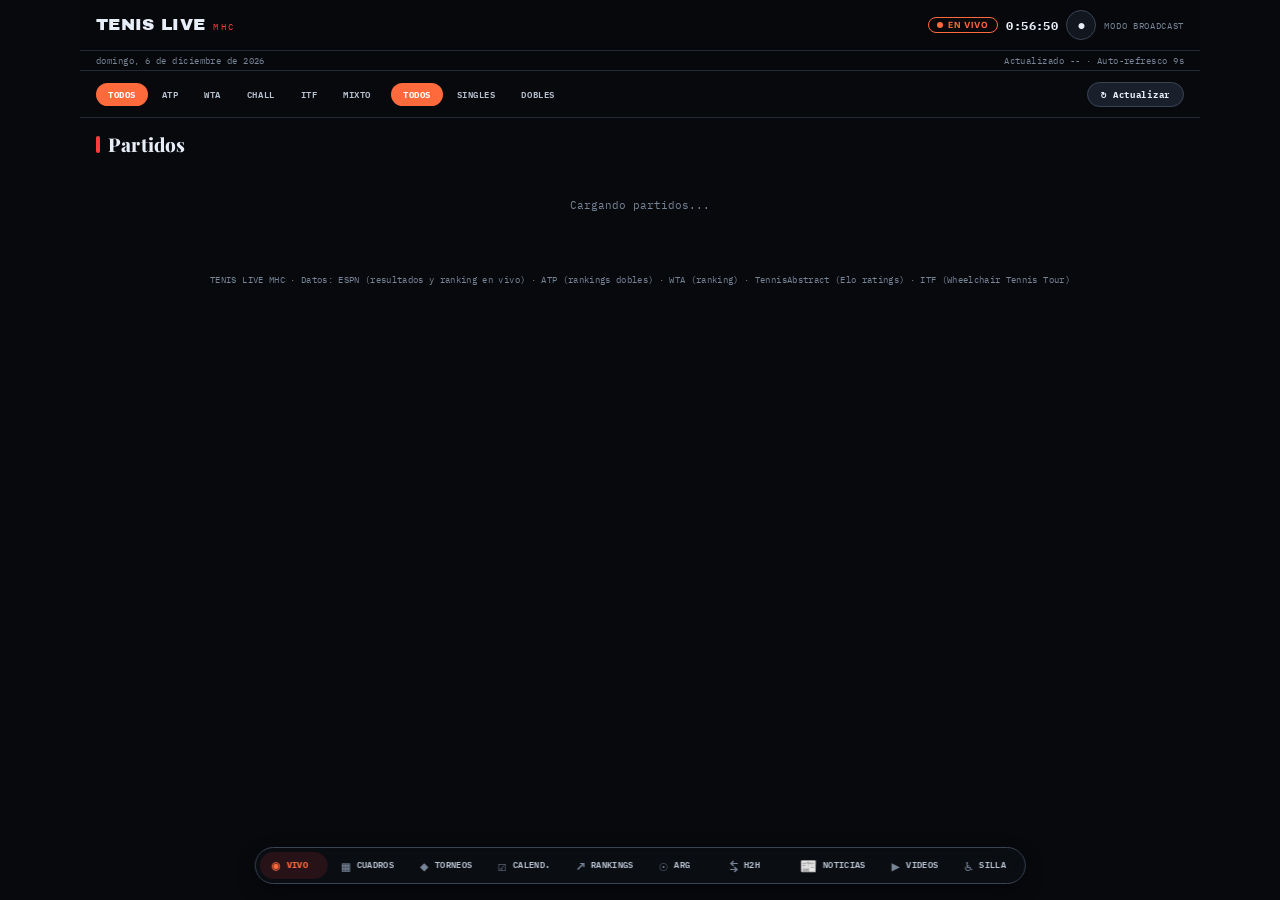
==== web-github/index.html @ 4b594877 "premier nav labels blancos v103" ====
<!DOCTYPE html>
<html lang="es">
<head>
<meta charset="UTF-8">
<meta name="viewport" content="width=device-width, initial-scale=1.0, viewport-fit=cover">
<meta name="theme-color" content="#0b0e14">
<title>TENIS LIVE MHC</title>
<link rel="icon" id="faviconLink" href="data:image/svg+xml,<svg xmlns='http://www.w3.org/2000/svg' viewBox='0 0 100 100'><defs><radialGradient id='g' cx='35%25' cy='28%25' r='85%25'><stop offset='0%25' stop-color='%23f7ff72'/><stop offset='45%25' stop-color='%23d8f63c'/><stop offset='100%25' stop-color='%239dbd20'/></radialGradient></defs><circle cx='50' cy='50' r='46' fill='url(%23g)'/><path d='M50 4 C 76 34, 76 66, 50 96' fill='none' stroke='%23ffffff' stroke-width='6' stroke-linecap='round'/><path d='M50 4 C 24 34, 24 66, 50 96' fill='none' stroke='%23ffffff' stroke-width='6' stroke-linecap='round'/><circle cx='50' cy='50' r='46' fill='none' stroke='rgba(0,0,0,0.25)' stroke-width='1.5'/></svg>">
  <link rel="stylesheet" href="style.css?v=103">
  <link rel="manifest" href="manifest.json">
  <meta name="apple-mobile-web-app-capable" content="yes">
  <meta name="apple-mobile-web-app-status-bar-style" content="default">
  <meta name="apple-mobile-web-app-title" content="Tennis Live">
  <link rel="apple-touch-icon" href="icons/apple-touch-icon.png">
  <link rel="preconnect" href="https://fonts.googleapis.com">
  <link rel="preconnect" href="https://fonts.gstatic.com" crossorigin>
  <link href="https://fonts.googleapis.com/css2?family=Archivo+Black&family=Bebas+Neue&family=Orbitron:wght@400;500;700;900&family=Playfair+Display:ital,wght@0,500;0,600;0,700;0,800;0,900;1,500;1,600&family=Inter:wght@400;500;600;700;800&family=IBM+Plex+Mono:wght@400;500;600;700&display=swap" rel="stylesheet">
</head>
<body data-mode="broadcast">

<div class="appwrap">

  <header class="appbar">
    <div class="appbar-left">
      <span class="sb-logo">TENIS LIVE</span>
      <span class="sb-logo-sub">MHC</span>
    </div>
    <div class="appbar-right">
      <span id="livePill" class="live-pill"><span class="dot"></span> EN VIVO</span>
      <span class="clock"><span id="clock">--:--:--</span></span>
      <button id="themeToggle" class="theme-toggle" title="Tema broadcast / claro">&#9679;</button>
      <span id="modeLabel" class="mode-label">Modo broadcast</span>
    </div>
  </header>

  <div class="subbar">
    <span class="dl-left" id="datelineTxt">&nbsp;</span>
    <span class="dl-right">
      <span class="sl-upd">Actualizado <span id="lastUpdate">--</span><span class="hide-sm">&nbsp;&middot; Auto-refresco <span id="countdown">30</span>s</span></span>
    </span>
  </div>

  <div class="controls">
    <div class="seg" id="segTour">
      <button class="seg-btn active" data-tour="todos">TODOS</button>
      <button class="seg-btn" data-tour="atp">ATP</button>
      <button class="seg-btn" data-tour="wta">WTA</button>
      <button class="seg-btn" data-tour="chall">CHALL</button>
      <button class="seg-btn" data-tour="itf">ITF</button>
      <button class="seg-btn" data-tour="mixto">MIXTO</button>
    </div>
    <div class="seg" id="segMode">
      <button class="seg-btn active" data-mode="todos">TODOS</button>
      <button class="seg-btn" data-mode="singles">SINGLES</button>
      <button class="seg-btn" data-mode="doubles">DOBLES</button>
    </div>
    <div class="controls-spacer"></div>
    <button id="btnRefresh" class="btn-refresh">&#x21bb;<span class="hide-sm">&nbsp;Actualizar</span></button>
  </div>

  <main>
    <div id="view-live" class="view active">
      <div class="section-head"><h2>Partidos</h2><span class="section-meta" id="liveMeta"></span></div>
      <div id="liveContent" class="content"><div class="loading">Cargando partidos...</div></div>
    </div>

    <div id="view-news" class="view">
      <div class="section-head"><h2>Noticias de tenis</h2><span class="section-meta" id="newsMeta"></span></div>
      <div id="newsContent" class="content"><div class="loading">Cargando noticias...</div></div>
    </div>

    <div id="view-videos" class="view">
      <div class="section-head"><h2>Videos y highlights</h2><span class="section-meta" id="videosMeta"></span></div>
      <div id="videosContent" class="content"><div class="loading">Cargando videos...</div></div>
    </div>

    <div id="view-tournaments" class="view">
      <div class="section-head"><h2>Torneos</h2><span class="section-meta" id="tourMeta"></span></div>
      <div id="tourContent" class="content grid-tournaments"><div class="loading">Cargando torneos...</div></div>
    </div>

    <div id="view-draws" class="view">
      <div class="section-head">
        <h2>Cuadros</h2>
        <select id="drawSelect" class="select-tour"></select>
      </div>
      <div id="drawMeta" class="section-meta"></div>
      <div id="drawContent" class="content"><div class="loading">Cargando cuadros...</div></div>
    </div>

    <div id="view-rankings" class="view">
      <div class="section-head"><h2>Ranking</h2><div class="seg" id="segRankView"><button class="seg-btn active" data-rv="oficial">OFICIAL</button><button class="seg-btn" data-rv="vivo">EN VIVO</button><button class="seg-btn" data-rv="race">RACE</button></div><span class="section-meta" id="rankMeta"></span></div>
      <div class="rank-search-wrap">
        <input type="text" id="rankSearch" class="rank-search" placeholder="Buscar jugador por nombre..." />
        <button id="rankSearchClear" class="rank-search-clear" title="Limpiar">&times;</button>
      </div>
      <div id="rankContent" class="content"><div class="loading">Cargando ranking...</div></div>
    </div>

    <div id="view-argentina" class="view">
      <div class="section-head"><h2>Ranking Argentina</h2><span class="section-meta" id="argMeta"></span></div>
      <div id="argContent" class="content"><div class="loading">Cargando jugadores de Argentina...</div></div>
    </div>

    <div id="view-h2hsearch" class="view">
      <div class="section-head"><h2>Head-to-head search</h2><span class="section-meta" id="h2hSearchMeta"></span></div>
      <div class="h2h-search-bar">
        <input type="text" id="h2hP1" class="rank-search h2h-input" placeholder="Jugador 1 (ej. Djokovic)" autocomplete="off" />
        <span class="h2h-vs-label">VS</span>
        <input type="text" id="h2hP2" class="rank-search h2h-input" placeholder="Jugador 2 (ej. Alcaraz)" autocomplete="off" />
        <button id="h2hSearchBtn" class="h2h-go">BUSCAR</button>
      </div>
      <div id="h2hSearchContent" class="content"><div class="loading">Escrib&iacute; dos jugadores y presion&aacute; BUSCAR.</div></div>
    </div>

    <div id="view-calendar" class="view">
      <div class="section-head"><h2>Calendario</h2><span class="section-meta" id="calMeta"></span></div>
      <div class="seg" id="segCal">
        <button class="seg-btn active" data-cal="todos">TODOS</button>
        <button class="seg-btn" data-cal="atp">ATP</button>
        <button class="seg-btn" data-cal="wta">WTA</button>
        <button class="seg-btn" data-cal="chall">CHALLENGER</button>
        <button class="seg-btn" data-cal="itf">ITF</button>
      </div>
      <select id="calMonth" class="cal-month-select" title="Filtrar por mes">
        <option value="todos">Todos los meses</option>
        <option value="01">Enero</option>
        <option value="02">Febrero</option>
        <option value="03">Marzo</option>
        <option value="04">Abril</option>
        <option value="05">Mayo</option>
        <option value="06">Junio</option>
        <option value="07">Julio</option>
        <option value="08">Agosto</option>
        <option value="09">Septiembre</option>
        <option value="10">Octubre</option>
        <option value="11">Noviembre</option>
        <option value="12">Diciembre</option>
      </select>
      <div id="calContent" class="content"><div class="loading">Cargando calendario...</div></div>
    </div>
    <div id="view-wheelchair" class="view">
      <div class="section-head"><h2>UNIQLO Wheelchair Tennis Tour</h2><span class="section-meta" id="wcMeta"></span></div>
      <div class="seg" id="segWC">
        <button class="seg-btn active" data-wc="menSingles">Singles Men</button>
        <button class="seg-btn" data-wc="womenSingles">Singles Women</button>
        <button class="seg-btn" data-wc="menDoubles">Doubles Men</button>
        <button class="seg-btn" data-wc="womenDoubles">Doubles Women</button>
        <button class="seg-btn" data-wc="quad">Quad</button>
        <button class="seg-btn" data-wc="quadDoubles">Quad Doubles</button>
        <button class="seg-btn" data-wc="calendar">Calendario</button>
        <button class="seg-btn" data-wc="results">Resultados</button>
        <button class="seg-btn" data-wc="live">En Vivo</button>
        <button class="seg-btn" data-wc="videos">Videos</button>
      </div>
      <div class="rank-search-wrap" id="wcSearchWrap" style="display:none">
        <input type="text" id="wcSearch" class="rank-search" placeholder="Buscar jugador en rankings...">
        <button id="wcSearchClear" class="rank-search-clear" title="Limpiar">&times;</button>
      </div>
      <div id="wcContent" class="content"><div class="loading">Cargando datos wheelchair...</div></div>
    </div>

  </main>

  <footer>
    <p>TENIS LIVE MHC &middot; Datos: ESPN (resultados y ranking en vivo) &middot; ATP (rankings dobles) &middot; WTA (ranking) &middot; TennisAbstract (Elo ratings) &middot; ITF (Wheelchair Tennis Tour)</p>
  </footer>
</div>

<nav id="tabs" class="tabbar" aria-label="Secciones">
  <ul class="nav-list">
    <li><button class="tab nav-item active" data-tab="live" title="EN VIVO"><span class="ic">&#9673;</span><span class="lb">VIVO</span></button></li>
    <li><button class="tab nav-item" data-tab="draws" title="CUADROS / RESULTADOS"><span class="ic">&#9638;</span><span class="lb">CUADROS</span></button></li>
    <li><button class="tab nav-item" data-tab="tournaments" title="TORNEOS"><span class="ic">&#9670;</span><span class="lb">TORNEOS</span></button></li>
    <li><button class="tab nav-item" data-tab="calendar" title="CALENDARIO"><span class="ic">&#9745;</span><span class="lb">CALEND.</span></button></li>
    <li><button class="tab nav-item" data-tab="rankings" title="RANKINGS"><span class="ic">&#8599;</span><span class="lb">RANKINGS</span></button></li>
    <li><button class="tab nav-item" data-tab="argentina" title="ARGENTINA"><span class="ic">&#9737;</span><span class="lb">ARG</span></button></li>
    <li><button class="tab nav-item" data-tab="h2hsearch" title="H2H SEARCH"><span class="ic">&#8646;</span><span class="lb">H2H</span></button></li>
    <li><button class="tab nav-item" data-tab="news" title="NOTICIAS"><span class="ic">&#128240;</span><span class="lb">NOTICIAS</span></button></li>
    <li><button class="tab nav-item" data-tab="videos" title="VIDEOS"><span class="ic">&#9654;</span><span class="lb">VIDEOS</span></button></li>
    <li><button class="tab nav-item" data-tab="wheelchair" title="WHEELCHAIR"><span class="ic">&#9855;</span><span class="lb">SILLA</span></button></li>
  </ul>
</nav>

<div id="h2hOverlay" class="h2h-overlay hidden">
  <div class="h2h-modal">
    <button class="h2h-close" aria-label="Cerrar">&times;</button>
    <div id="h2hBody"></div>
  </div>
</div>

<div id="statsOverlay" class="h2h-overlay hidden">
  <div class="h2h-modal">
    <button class="h2h-close" aria-label="Cerrar">&times;</button>
    <div id="statsBody"></div>
  </div>
</div>

<script src="app.js?v=126"></script>
<script>
if ('serviceWorker' in navigator) {
  navigator.serviceWorker.register('/service-worker.js').catch(function() {});
}
</script>
</body>
</html>
---- web-github/style.css ----
/* ============================================================
   TENIS LIVE MHC - edicion BROADCAST OSCURO
   Estilo televisivo: fondo oscuro fijo, sidebar de navegacion,
   datos en monospace, tarjetas grandes con logo del torneo.
   Dos modos: 'broadcast' (oscuro, default) y 'claro' (editorial).
   ============================================================ */

* { margin: 0; padding: 0; box-sizing: border-box; }

:root {
  /* broadcast oscuro (default) */
  --paper: #0b0e14;
  --paper-2: #12161f;
  --paper-3: #1a202b;
  --ink: #e8eef7;
  --ink-2: #b9c3d2;
  --muted: #788597;
  --hairline: #232a36;
  --hairline-dark: #3a4454;
  --red: #ff3b3b;
  --red-dark: #e02424;
  --red-vivo: #ff6a3d;
  --red-soft: rgba(255, 59, 59, 0.12);
  --green: #2dd4a7;
  --amber: #ffcf5c;
  --blue: #38b6ff;
  --serif: 'Playfair Display', Georgia, 'Times New Roman', serif;
  --display: 'Archivo Black', 'Arial Black', sans-serif;
  --sans: 'Inter', 'Segoe UI', Arial, sans-serif;
  --mono: 'IBM Plex Mono', 'Consolas', monospace;
  --shadow: 0 6px 18px rgba(0, 0, 0, 0.4);
  --bg: #07090d;
  --sidebar-w: 190px;
  --sidebar-w-collapsed: 60px;
}

body {
  background: var(--bg);
  color: var(--ink);
  font-family: var(--sans);
  -webkit-font-smoothing: antialiased;
}

/* ---------------- modo claro (editorial) ---------------- */

body[data-mode='claro'] {
  --paper: #faf7f2;
  --paper-2: #f4efe5;
  --paper-3: #ece5d6;
  --ink: #191512;
  --ink-2: #403a30;
  --muted: #6f665a;
  --hairline: #d9d2c2;
  --hairline-dark: #b9af99;
  --red: #c8102e;
  --red-dark: #9d0c23;
  --red-vivo: #ff4d1c;
  --red-soft: rgba(200, 16, 46, 0.08);
  --green: #1e7a34;
  --amber: #a8690b;
  --blue: #2456a6;
  --shadow: 0 1px 3px rgba(25, 21, 18, 0.07);
  --bg: #faf7f2;
}
body[data-mode='claro'] .gender-badge.gender-m { border-color: #2456a6; color: #2456a6; }

/* ============================================================
   MODO COLORS - fondo negro absoluto + 10 colores
   ============================================================ */

body[data-mode='colors'] {
  --paper: #000000;
  --paper-2: #000000;
  --paper-3: #000000;
  --ink: #ffffff;
  --ink-2: #dfe4ff;
  --muted: #8b93b3;
  --hairline: #1a1a2a;
  --hairline-dark: #2e2e44;
  --red: #FF3B4F;        /* rojo coral - potencia */
  --red-dark: #FF3B4F;
  --red-vivo: #FF6B00;   /* naranja - dinamismo */
  --red-soft: rgba(255, 59, 79, 0.12);
  --green: #00E5B0;      /* turquesa - frescura */
  --amber: #FFD600;      /* amarillo electrico - accion */
  --blue: #0066FF;       /* azul electrico - tecnologia */
  --shadow: none;
  --bg: #000000;
}
body[data-mode='colors'] ::selection { background: #FF2DA6; color: #fff; } /* fucsia */

/* acentos por componente (10 colores) */
body[data-mode='colors'] a { color: #00D9FF; }                 /* cian */
body[data-mode='colors'] .section-head h2 { color: #0066FF; }  /* azul */
body[data-mode='colors'] .section-head h2::before { background: #00D9FF; } /* cian */
body[data-mode='colors'] .nav-item.active { border-left-color: #00D9FF; border-top: 1px solid #1a1a2a; border-bottom: 1px solid #1a1a2a; background: rgba(0, 217, 255, 0.07); }
body[data-mode='colors'] .nav-item[data-tab='live'] .ic, body[data-mode='colors'] .nav-item[data-tab='live'] .lb { color: #FF3B4F; }        /* EN VIVO - rojo coral */
body[data-mode='colors'] .nav-item[data-tab='draws'] .ic, body[data-mode='colors'] .nav-item[data-tab='draws'] .lb { color: #00D9FF; }    /* CUADROS - cian */
body[data-mode='colors'] .nav-item[data-tab='tournaments'] .ic, body[data-mode='colors'] .nav-item[data-tab='tournaments'] .lb { color: #0066FF; } /* TORNEOS - azul */
body[data-mode='colors'] .nav-item[data-tab='calendar'] .ic, body[data-mode='colors'] .nav-item[data-tab='calendar'] .lb { color: #FFD600; } /* CALENDARIO - amarillo */
body[data-mode='colors'] .nav-item[data-tab='rankings'] .ic, body[data-mode='colors'] .nav-item[data-tab='rankings'] .lb { color: #39FF14; } /* RANKINGS - verde lima */
body[data-mode='colors'] .nav-item[data-tab='argentina'] .ic, body[data-mode='colors'] .nav-item[data-tab='argentina'] .lb { color: #00E5B0; } /* ARGENTINA - turquesa */
body[data-mode='colors'] .nav-item[data-tab='players'] .ic, body[data-mode='colors'] .nav-item[data-tab='players'] .lb { color: #7B2CFF; } /* PLAYERS - violeta */
body[data-mode='colors'] .nav-item[data-tab='h2hsearch'] .ic, body[data-mode='colors'] .nav-item[data-tab='h2hsearch'] .lb { color: #FF2DA6; } /* H2H - fucsia */
body[data-mode='colors'] .nav-item[data-tab='news'] .ic, body[data-mode='colors'] .nav-item[data-tab='news'] .lb { color: #D500F9; }       /* NOTICIAS - magenta */
body[data-mode='colors'] .nav-item[data-tab='videos'] .ic, body[data-mode='colors'] .nav-item[data-tab='videos'] .lb { color: #FF6B00; }  /* VIDEOS - naranja */
body[data-mode='colors'] .nav-item[data-tab='wheelchair'] .ic, body[data-mode='colors'] .nav-item[data-tab='wheelchair'] .lb { color: #0066FF; } /* WHEELCHAIR - azul */
body[data-mode='colors'] .nav-item:hover .ic, body[data-mode='colors'] .nav-item:hover .lb { color: #fff; }
body[data-mode='colors'] .rank-section-title { color: #7B2CFF; } /* violeta */
body[data-mode='colors'] .th-tier { border-color: #7B2CFF; color: #00D9FF; }
body[data-mode='colors'] .th-surf { color: #8B93B3; }
body[data-mode='colors'] .seed-badge { border-color: #FFD600; color: #FFD600; } /* amarillo */
body[data-mode='colors'] .set.win { color: #00E5B0; }           /* turquesa */
body[data-mode='colors'] .set.live-set { background: #FF3B4F; color: #fff; }
body[data-mode='colors'] .match.live { border-left-color: #FF3B4F; }
body[data-mode='colors'] .match:hover { border-color: #00D9FF; }
body[data-mode='colors'] .pname.winner::after { color: #39FF14; } /* verde lima */
body[data-mode='colors'] .badge.live { background: #FF3B4F; }
body[data-mode='colors'] .badge.final { background: #7B2CFF; color: #fff; }
body[data-mode='colors'] .seg-btn.active { background: #0066FF; color: #fff; }
body[data-mode='colors'] .btn-refresh:hover { background: #FF6B00; border-color: #FF6B00; } /* naranja */
body[data-mode='colors'] .h2h-go { background: #D500F9; border-color: #D500F9; } /* magenta */
body[data-mode='colors'] .h2h-go:hover { background: #7B2CFF; border-color: #7B2CFF; }
body[data-mode='colors'] .rank-search:focus { border-bottom-color: #00D9FF; }
body[data-mode='colors'] .round-chip.active { background: #0066FF; border-color: #0066FF; }
body[data-mode='colors'] .cal-month { color: #FFD600; }          /* amarillo */
body[data-mode='colors'] .cal-now .cal-name::after { color: #39FF14; }
body[data-mode='colors'] .mode-label { color: #D500F9; }         /* magenta */
body[data-mode='colors'] .news-title a:hover { color: #00D9FF; }
body[data-mode='colors'] .lv-btn.active { background: #FF3B4F; border-color: #FF3B4F; }
body[data-mode='colors'] .draw-match.live { border-color: #FF3B4F; }
body[data-mode='colors'] .stk-red { color: #FF3B4F; }
body[data-mode='colors'] .lp-score { background: rgba(0, 213, 255, 0.18); }
body[data-mode='colors'] .r-move.up { color: #39FF14; }
body[data-mode='colors'] .r-move.down { color: #FF3B4F; }

/* ---- módulos del contenido: cada tipo con su color ---- */
body[data-mode='colors'] .tour-block { border: 1px solid #2e2e44; }
body[data-mode='colors'] .tour-block .tour-head { border-bottom: 2px solid rgba(255,255,255,0.06); }
body[data-mode='colors'] .news-card { border-top: 3px solid #D500F9; }       /* noticias - magenta */
body[data-mode='colors'] .video-card { border-top: 3px solid #FF6B00; }      /* videos - naranja */
body[data-mode='colors'] .col-card { border-top: 3px solid #FF2DA6; }       /* mi columna - fucsia */
body[data-mode='colors'] .wc-res-card { border-top: 3px solid #00E5B0; }    /* wheelchair - turquesa */
body[data-mode='colors'] .calendar, body[data-mode='colors'] .cal-block { border-top: 3px solid #FFD600; } /* calendario - amarillo */
body[data-mode='colors'] .draw-board { border-top: 3px solid #00D9FF; }     /* cuadros - cian */
body[data-mode='colors'] .h2h-block { border-top: 3px solid #FF2DA6; }      /* h2h - fucsia */
body[data-mode='colors'] .rank-table-wrap { border-top: 3px solid #39FF14; } /* rankings - verde lima */
body[data-mode='colors'] .ct-card { border-top: 3px solid #7B2CFF; }        /* current tour - violeta */

/* tarjetas de partido: borde izquierdo rotativo (10 colores) */
body[data-mode='colors'] .tour-block .match:nth-of-type(10n+2) { border-left: 3px solid #FF3B4F; }
body[data-mode='colors'] .tour-block .match:nth-of-type(10n+3) { border-left: 3px solid #00D9FF; }
body[data-mode='colors'] .tour-block .match:nth-of-type(10n+4) { border-left: 3px solid #0066FF; }
body[data-mode='colors'] .tour-block .match:nth-of-type(10n+5) { border-left: 3px solid #FFD600; }
body[data-mode='colors'] .tour-block .match:nth-of-type(10n+6) { border-left: 3px solid #39FF14; }
body[data-mode='colors'] .tour-block .match:nth-of-type(10n+7) { border-left: 3px solid #00E5B0; }
body[data-mode='colors'] .tour-block .match:nth-of-type(10n+8) { border-left: 3px solid #7B2CFF; }
body[data-mode='colors'] .tour-block .match:nth-of-type(10n+9) { border-left: 3px solid #FF2DA6; }
body[data-mode='colors'] .tour-block .match:nth-of-type(10n+10) { border-left: 3px solid #D500F9; }
body[data-mode='colors'] .tour-block .match:nth-of-type(10n+11) { border-left: 3px solid #FF6B00; }
body[data-mode='colors'] .tour-block .match.live { border-left: 4px solid #FF3B4F !important; }

/* ---- nameplate / título con gradiente de los 10 colores ---- */
@keyframes colorsShift {
  0%   { background-position: 0% 50%; }
  100% { background-position: 200% 50%; }
}
body[data-mode='colors'] .sb-logo {
  color: transparent;
  background: linear-gradient(90deg,
    #0066FF, #7B2CFF, #00D9FF, #FF2DA6, #39FF14,
    #FF6B00, #FFD600, #FF3B4F, #D500F9, #00E5B0,
    #0066FF);
  background-size: 200% auto;
  -webkit-background-clip: text;
  background-clip: text;
  animation: colorsShift 8s linear infinite;
  font-weight: 800;
}
body[data-mode='colors'] .sb-logo-sub {
  color: transparent;
  background: linear-gradient(90deg, #00D9FF, #FF2DA6, #00E5B0, #00D9FF);
  background-size: 200% auto;
  -webkit-background-clip: text;
  background-clip: text;
  animation: colorsShift 10s linear infinite;
}

/* ============================================================
   MODO VERDE - fondo negro absoluto + verde fluo + amarillo fluo
   ============================================================ */

body[data-mode='verde'] {
  --paper: #000000;
  --paper-2: #000000;
  --paper-3: #000000;
  --ink: #eaff00;
  --ink-2: #dfffbf;
  --muted: #39ff14;
  --hairline: #0a0a0a;
  --hairline-dark: #141414;
  --red: #39ff14;        /* rojo slot = verde fluorescente */
  --red-dark: #39ff14;
  --red-vivo: #eaff00;   /* amarillo fluorescente */
  --red-soft: rgba(57, 255, 20, 0.14);
  --green: #eaff00;
  --amber: #39ff14;
  --blue: #eaff00;
  --shadow: none;
  --bg: #000000;
}
body[data-mode='verde'] ::selection { background: #39ff14; color: #000; }

/* acentos por componente (verde / amarillo) */
body[data-mode='verde'] a { color: #39ff14; }                    /* verde */
body[data-mode='verde'] .section-head h2 { color: #39ff14; }     /* verde */
body[data-mode='verde'] .section-head h2::before { background: #eaff00; } /* amarillo */
body[data-mode='verde'] .nav-item.active { border-left-color: #39ff14; border-top: 1px solid #0a0a0a; border-bottom: 1px solid #0a0a0a; background: rgba(57, 255, 20, 0.07); }
body[data-mode='verde'] .nav-item[data-tab='live'] .ic, body[data-mode='verde'] .nav-item[data-tab='live'] .lb { color: #39ff14; }   /* EN VIVO - verde */
body[data-mode='verde'] .nav-item[data-tab='draws'] .ic, body[data-mode='verde'] .nav-item[data-tab='draws'] .lb { color: #39ff14; } /* CUADROS - verde */
body[data-mode='verde'] .nav-item[data-tab='tournaments'] .ic, body[data-mode='verde'] .nav-item[data-tab='tournaments'] .lb { color: #eaff00; } /* TORNEOS - amarillo */
body[data-mode='verde'] .nav-item[data-tab='calendar'] .ic, body[data-mode='verde'] .nav-item[data-tab='calendar'] .lb { color: #39ff14; } /* CALENDARIO - verde */
body[data-mode='verde'] .nav-item[data-tab='rankings'] .ic, body[data-mode='verde'] .nav-item[data-tab='rankings'] .lb { color: #eaff00; } /* RANKINGS - amarillo */
body[data-mode='verde'] .nav-item[data-tab='argentina'] .ic, body[data-mode='verde'] .nav-item[data-tab='argentina'] .lb { color: #39ff14; } /* ARGENTINA - verde */
body[data-mode='verde'] .nav-item[data-tab='players'] .ic, body[data-mode='verde'] .nav-item[data-tab='players'] .lb { color: #eaff00; } /* PLAYERS - amarillo */
body[data-mode='verde'] .nav-item[data-tab='h2hsearch'] .ic, body[data-mode='verde'] .nav-item[data-tab='h2hsearch'] .lb { color: #39ff14; } /* H2H - verde */
body[data-mode='verde'] .nav-item[data-tab='news'] .ic, body[data-mode='verde'] .nav-item[data-tab='news'] .lb { color: #eaff00; }   /* NOTICIAS - amarillo */
body[data-mode='verde'] .nav-item[data-tab='videos'] .ic, body[data-mode='verde'] .nav-item[data-tab='videos'] .lb { color: #39ff14; } /* VIDEOS - verde */
body[data-mode='verde'] .nav-item[data-tab='wheelchair'] .ic, body[data-mode='verde'] .nav-item[data-tab='wheelchair'] .lb { color: #eaff00; } /* WHEELCHAIR - amarillo */
body[data-mode='verde'] .nav-item:hover .ic, body[data-mode='verde'] .nav-item:hover .lb { color: #eaff00; }
body[data-mode='verde'] .rank-section-title { color: #39ff14; }
body[data-mode='verde'] .th-tier { border-color: #39ff14; color: #eaff00; }
body[data-mode='verde'] .th-surf { color: #39ff14; }
body[data-mode='verde'] .seed-badge { border-color: #eaff00; color: #eaff00; }
body[data-mode='verde'] .set.win { color: #eaff00; }
body[data-mode='verde'] .set.live-set { background: #39ff14; color: #000; }
body[data-mode='verde'] .match.live { border-left-color: #39ff14; }
body[data-mode='verde'] .match:hover { border-color: #eaff00; }
body[data-mode='verde'] .pname.winner::after { color: #eaff00; }
body[data-mode='verde'] .badge.live { background: #39ff14; }
body[data-mode='verde'] .badge.final { background: #eaff00; color: #000; }
body[data-mode='verde'] .seg-btn.active { background: #39ff14; color: #000; }
body[data-mode='verde'] .btn-refresh:hover { background: #eaff00; border-color: #eaff00; }
body[data-mode='verde'] .h2h-go { background: #39ff14; border-color: #39ff14; }
body[data-mode='verde'] .h2h-go:hover { background: #eaff00; border-color: #eaff00; }
body[data-mode='verde'] .rank-search:focus { border-bottom-color: #39ff14; }
body[data-mode='verde'] .round-chip.active { background: #39ff14; border-color: #39ff14; }
body[data-mode='verde'] .cal-month { color: #eaff00; }
body[data-mode='verde'] .cal-now .cal-name::after { color: #39ff14; }
body[data-mode='verde'] .mode-label { color: #39ff14; }
body[data-mode='verde'] .news-title a:hover { color: #39ff14; }
body[data-mode='verde'] .lv-btn.active { background: #39ff14; border-color: #39ff14; }
body[data-mode='verde'] .draw-match.live { border-color: #39ff14; }
body[data-mode='verde'] .stk-red { color: #eaff00; }
body[data-mode='verde'] .lp-score { background: rgba(57, 255, 20, 0.18); }
body[data-mode='verde'] .r-move.up { color: #39ff14; }
body[data-mode='verde'] .r-move.down { color: #eaff00; }

/* ---- tarjetas de partido: borde izquierdo rotativo (verde/amarillo) ---- */
body[data-mode='verde'] .tour-block { border: 1px solid #141414; }
body[data-mode='verde'] .tour-block .tour-head { border-bottom: 2px solid rgba(234, 255, 0, 0.06); }
body[data-mode='verde'] .tour-block .match:nth-of-type(3n+1) { border-left: 3px solid #39ff14; }
body[data-mode='verde'] .tour-block .match:nth-of-type(3n+2) { border-left: 3px solid #eaff00; }
body[data-mode='verde'] .tour-block .match:nth-of-type(3n+3) { border-left: 3px solid #39ff14; }
body[data-mode='verde'] .tour-block .match.live { border-left: 4px solid #39ff14 !important; }

/* acentos de m�dulos (verde/amarillo) */
body[data-mode='verde'] .news-card { border-top: 3px solid #39ff14; }
body[data-mode='verde'] .video-card { border-top: 3px solid #eaff00; }
body[data-mode='verde'] .col-card { border-top: 3px solid #39ff14; }
body[data-mode='verde'] .wc-res-card { border-top: 3px solid #eaff00; }
body[data-mode='verde'] .calendar, body[data-mode='verde'] .cal-block { border-top: 3px solid #39ff14; }
body[data-mode='verde'] .draw-board { border-top: 3px solid #eaff00; }
body[data-mode='verde'] .h2h-block { border-top: 3px solid #39ff14; }
body[data-mode='verde'] .rank-table-wrap { border-top: 3px solid #eaff00; }
body[data-mode='verde'] .ct-card { border-top: 3px solid #39ff14; }

/* ---- nameplate / t�tulo con gradiente verde -> amarillo ---- */
@keyframes verdeShift {
  0%   { background-position: 0% 50%; }
  100% { background-position: 200% 50%; }
}
body[data-mode='verde'] .sb-logo {
  color: transparent;
  background: linear-gradient(90deg, #39ff14, #eaff00, #39ff14, #eaff00);
  background-size: 200% auto;
  -webkit-background-clip: text;
  background-clip: text;
  animation: verdeShift 8s linear infinite;
  font-weight: 800;
}
body[data-mode='verde'] .sb-logo-sub {
  color: transparent;
  background: linear-gradient(90deg, #eaff00, #39ff14, #eaff00);
  background-size: 200% auto;
  -webkit-background-clip: text;
  background-clip: text;
  animation: verdeShift 10s linear infinite;
}

/* ============================================================
   MODO AMARILLO - fondo negro abs + letras/nums amarillo fluo
   + bordes de recuadros en blanco brillante
   ============================================================ */

body[data-mode='amarillo'] {
  --paper: #000000;
  --paper-2: #000000;
  --paper-3: #000000;
  --ink: #eaff00;        /* letras/numeros = amarillo fluorescente */
  --ink-2: #fffbe6;
  --muted: #c8f200;
  --hairline: #ffffff;   /* bordes = blanco brillante */
  --hairline-dark: #ffffff;
  --red: #eaff00;        /* rojo slot funciona con amarillo */
  --red-dark: #eaff00;
  --red-vivo: #ffffff;   /* acentos vivos = blanco */
  --red-soft: rgba(234, 255, 0, 0.14);
  --green: #ffffff;
  --amber: #eaff00;
  --blue: #eaff00;
  --shadow: none;
  --bg: #000000;
}
body[data-mode='amarillo'] ::selection { background: #eaff00; color: #000; }

/* acentos por componente: letras/numeros amarillo, recuadros blanco */
body[data-mode='amarillo'] a { color: #eaff00; }
body[data-mode='amarillo'] .section-head h2 { color: #eaff00; }
body[data-mode='amarillo'] .section-head h2::before { background: #ffffff; }
body[data-mode='amarillo'] .nav-item.active { border-left-color: #ffffff; border-top: 1px solid #ffffff; border-bottom: 1px solid #ffffff; background: rgba(255, 255, 255, 0.05); }
body[data-mode='amarillo'] .nav-item[data-tab='live'] .ic, body[data-mode='amarillo'] .nav-item[data-tab='live'] .lb { color: #eaff00; }
body[data-mode='amarillo'] .nav-item[data-tab='draws'] .ic, body[data-mode='amarillo'] .nav-item[data-tab='draws'] .lb { color: #eaff00; }
body[data-mode='amarillo'] .nav-item[data-tab='tournaments'] .ic, body[data-mode='amarillo'] .nav-item[data-tab='tournaments'] .lb { color: #eaff00; }
body[data-mode='amarillo'] .nav-item[data-tab='calendar'] .ic, body[data-mode='amarillo'] .nav-item[data-tab='calendar'] .lb { color: #eaff00; }
body[data-mode='amarillo'] .nav-item[data-tab='rankings'] .ic, body[data-mode='amarillo'] .nav-item[data-tab='rankings'] .lb { color: #eaff00; }
body[data-mode='amarillo'] .nav-item[data-tab='argentina'] .ic, body[data-mode='amarillo'] .nav-item[data-tab='argentina'] .lb { color: #eaff00; }
body[data-mode='amarillo'] .nav-item[data-tab='players'] .ic, body[data-mode='amarillo'] .nav-item[data-tab='players'] .lb { color: #eaff00; }
body[data-mode='amarillo'] .nav-item[data-tab='h2hsearch'] .ic, body[data-mode='amarillo'] .nav-item[data-tab='h2hsearch'] .lb { color: #eaff00; }
body[data-mode='amarillo'] .nav-item[data-tab='news'] .ic, body[data-mode='amarillo'] .nav-item[data-tab='news'] .lb { color: #eaff00; }
body[data-mode='amarillo'] .nav-item[data-tab='videos'] .ic, body[data-mode='amarillo'] .nav-item[data-tab='videos'] .lb { color: #eaff00; }
body[data-mode='amarillo'] .nav-item[data-tab='wheelchair'] .ic, body[data-mode='amarillo'] .nav-item[data-tab='wheelchair'] .lb { color: #eaff00; }
body[data-mode='amarillo'] .nav-item:hover .ic, body[data-mode='amarillo'] .nav-item:hover .lb { color: #ffffff; }
body[data-mode='amarillo'] .rank-section-title { color: #eaff00; }
body[data-mode='amarillo'] .th-tier { border-color: #ffffff; color: #ffffff; }
body[data-mode='amarillo'] .th-surf { color: #eaff00; }
body[data-mode='amarillo'] .seed-badge { border-color: #ffffff; color: #ffffff; }
body[data-mode='amarillo'] .set.win { color: #eaff00; }
body[data-mode='amarillo'] .set.live-set { background: #eaff00; color: #000; }
body[data-mode='amarillo'] .match.live { border-left-color: #ffffff; }
body[data-mode='amarillo'] .match:hover { border-color: #ffffff; }
body[data-mode='amarillo'] .pname.winner::after { color: #ffffff; }
body[data-mode='amarillo'] .badge.live { background: #eaff00; }
body[data-mode='amarillo'] .badge.final { background: #ffffff; color: #000; }
body[data-mode='amarillo'] .seg-btn.active { background: #eaff00; color: #000; }
body[data-mode='amarillo'] .btn-refresh:hover { background: #ffffff; border-color: #ffffff; }
body[data-mode='amarillo'] .h2h-go { background: #eaff00; border-color: #eaff00; }
body[data-mode='amarillo'] .h2h-go:hover { background: #ffffff; border-color: #ffffff; }
body[data-mode='amarillo'] .rank-search:focus { border-bottom-color: #ffffff; }
body[data-mode='amarillo'] .round-chip.active { background: #eaff00; border-color: #eaff00; }
body[data-mode='amarillo'] .cal-month { color: #eaff00; }
body[data-mode='amarillo'] .cal-now .cal-name::after { color: #eaff00; }
body[data-mode='amarillo'] .mode-label { color: #eaff00; }
body[data-mode='amarillo'] .news-title a:hover { color: #eaff00; }
body[data-mode='amarillo'] .lv-btn.active { background: #eaff00; border-color: #eaff00; }
body[data-mode='amarillo'] .draw-match.live { border-color: #ffffff; }
body[data-mode='amarillo'] .stk-red { color: #eaff00; }
body[data-mode='amarillo'] .lp-score { background: rgba(234, 255, 0, 0.18); }
body[data-mode='amarillo'] .r-move.up { color: #eaff00; }
body[data-mode='amarillo'] .r-move.down { color: #ffffff; }

/* ---- recuadros con borde blanco brillante ---- */
body[data-mode='amarillo'] .tour-block { border: 1px solid #ffffff; }
body[data-mode='amarillo'] .tour-block .tour-head { border-bottom: 2px solid #ffffff; }
body[data-mode='amarillo'] .tour-block .match { border: 1px solid #ffffff; }
body[data-mode='amarillo'] .news-card { border: 1px solid #ffffff; border-top: 3px solid #ffffff; }
body[data-mode='amarillo'] .video-card { border: 1px solid #ffffff; border-top: 3px solid #ffffff; }
body[data-mode='amarillo'] .col-card { border: 1px solid #ffffff; border-top: 3px solid #ffffff; }
body[data-mode='amarillo'] .wc-res-card { border: 1px solid #ffffff; border-top: 3px solid #ffffff; }
body[data-mode='amarillo'] .calendar, body[data-mode='amarillo'] .cal-block { border-top: 3px solid #ffffff; }
body[data-mode='amarillo'] .draw-board { border-top: 3px solid #ffffff; }
body[data-mode='amarillo'] .h2h-block { border-top: 3px solid #ffffff; }
body[data-mode='amarillo'] .rank-table-wrap { border-top: 3px solid #ffffff; }
body[data-mode='amarillo'] .ct-card { border-top: 3px solid #ffffff; }

/* tarjetas de partido: borde izq rotativo blanco/amarillo */
body[data-mode='amarillo'] .tour-block .match:nth-of-type(3n+1) { border-left: 3px solid #ffffff; }
body[data-mode='amarillo'] .tour-block .match:nth-of-type(3n+2) { border-left: 3px solid #eaff00; }
body[data-mode='amarillo'] .tour-block .match:nth-of-type(3n+3) { border-left: 3px solid #ffffff; }
body[data-mode='amarillo'] .tour-block .match.live { border-left: 4px solid #ffffff !important; }

/* ---- nameplate / titulo: amarillo fluo con glow ---- */
body[data-mode='amarillo'] .sb-logo {
  color: #eaff00;
  text-shadow: 0 0 12px rgba(234, 255, 0, 0.8), 0 0 30px rgba(234, 255, 0, 0.4);
  font-weight: 800;
}
body[data-mode='amarillo'] .sb-logo-sub {
  color: #eaff00;
  text-shadow: 0 0 8px rgba(234, 255, 0, 0.6);
}

/* ============================================================
   MODO TITANIO - fondo blanco titanio + letras/numeros/recuadros
   en negro absoluto
   ============================================================ */

body[data-mode='titanio'] {
  --paper: #f2efe9;      /* fondo blanco titanio */
  --paper-2: #ece7de;
  --paper-3: #e5e0d5;
  --ink: #000000;        /* letras/numeros = negro absoluto */
  --ink-2: #1a1a1a;
  --muted: #4a4a4a;
  --hairline: #000000;   /* recuadros/bordes = negro absoluto */
  --hairline-dark: #000000;
  --red: #000000;        /* acentos rojo slot = negro */
  --red-dark: #000000;
  --red-vivo: #000000;
  --red-soft: rgba(0, 0, 0, 0.10);
  --green: #000000;
  --amber: #000000;
  --blue: #000000;
  --shadow: none;
  --bg: #f2efe9;
}
body[data-mode='titanio'] ::selection { background: #000000; color: #f2efe9; }

/* acentos por componente: negro absoluto sobre blanco titanio */
body[data-mode='titanio'] a { color: #000000; }
body[data-mode='titanio'] .section-head h2 { color: #000000; }
body[data-mode='titanio'] .section-head h2::before { background: #000000; }
body[data-mode='titanio'] .nav-item.active { border-left-color: #000000; border-top: 1px solid #000000; border-bottom: 1px solid #000000; background: rgba(0, 0, 0, 0.06); color: #000; }
body[data-mode='titanio'] .nav-item[data-tab='live'] .ic, body[data-mode='titanio'] .nav-item[data-tab='live'] .lb { color: #000000; }
body[data-mode='titanio'] .nav-item[data-tab='draws'] .ic, body[data-mode='titanio'] .nav-item[data-tab='draws'] .lb { color: #000000; }
body[data-mode='titanio'] .nav-item[data-tab='tournaments'] .ic, body[data-mode='titanio'] .nav-item[data-tab='tournaments'] .lb { color: #000000; }
body[data-mode='titanio'] .nav-item[data-tab='calendar'] .ic, body[data-mode='titanio'] .nav-item[data-tab='calendar'] .lb { color: #000000; }
body[data-mode='titanio'] .nav-item[data-tab='rankings'] .ic, body[data-mode='titanio'] .nav-item[data-tab='rankings'] .lb { color: #000000; }
body[data-mode='titanio'] .nav-item[data-tab='argentina'] .ic, body[data-mode='titanio'] .nav-item[data-tab='argentina'] .lb { color: #000000; }
body[data-mode='titanio'] .nav-item[data-tab='players'] .ic, body[data-mode='titanio'] .nav-item[data-tab='players'] .lb { color: #000000; }
body[data-mode='titanio'] .nav-item[data-tab='h2hsearch'] .ic, body[data-mode='titanio'] .nav-item[data-tab='h2hsearch'] .lb { color: #000000; }
body[data-mode='titanio'] .nav-item[data-tab='news'] .ic, body[data-mode='titanio'] .nav-item[data-tab='news'] .lb { color: #000000; }
body[data-mode='titanio'] .nav-item[data-tab='videos'] .ic, body[data-mode='titanio'] .nav-item[data-tab='videos'] .lb { color: #000000; }
body[data-mode='titanio'] .nav-item[data-tab='wheelchair'] .ic, body[data-mode='titanio'] .nav-item[data-tab='wheelchair'] .lb { color: #000000; }
body[data-mode='titanio'] .nav-item:hover .ic, body[data-mode='titanio'] .nav-item:hover .lb { color: #000000; }
body[data-mode='titanio'] .rank-section-title { color: #000000; }
body[data-mode='titanio'] .th-tier { border-color: #000000; color: #000000; }
body[data-mode='titanio'] .th-surf { color: #000000; }
body[data-mode='titanio'] .seed-badge { border-color: #000000; color: #000000; }
body[data-mode='titanio'] .set.win { color: #000000; }
body[data-mode='titanio'] .set.live-set { background: #000000; color: #f2efe9; }
body[data-mode='titanio'] .match.live { border-left-color: #000000; }
body[data-mode='titanio'] .match:hover { border-color: #000000; }
body[data-mode='titanio'] .pname.winner { color: #000000; }
body[data-mode='titanio'] .pname.winner::after { color: #000000; }
body[data-mode='titanio'] .badge.live { background: #000000; }
body[data-mode='titanio'] .badge.final { background: #000000; color: #f2efe9; }
body[data-mode='titanio'] .seg-btn.active { background: #000000; color: #f2efe9; }
body[data-mode='titanio'] .btn-refresh:hover { background: #000000; border-color: #000000; }
body[data-mode='titanio'] .h2h-go { background: #000000; border-color: #000000; color: #f2efe9; }
body[data-mode='titanio'] .h2h-go:hover { background: #333333; border-color: #333333; }
body[data-mode='titanio'] .rank-search:focus { border-bottom-color: #000000; }
body[data-mode='titanio'] .round-chip.active { background: #000000; border-color: #000000; color: #f2efe9; }
body[data-mode='titanio'] .cal-month { color: #000000; }
body[data-mode='titanio'] .cal-now .cal-name::after { color: #000000; }
body[data-mode='titanio'] .mode-label { color: #000000; }
body[data-mode='titanio'] .news-title a:hover { color: #000000; }
body[data-mode='titanio'] .lv-btn.active { background: #000000; border-color: #000000; color: #f2efe9; }
body[data-mode='titanio'] .draw-match.live { border-color: #000000; }
body[data-mode='titanio'] .stk-red { color: #000000; }
body[data-mode='titanio'] .lp-score { background: rgba(0, 0, 0, 0.12); }
body[data-mode='titanio'] .r-move.up { color: #000000; }
body[data-mode='titanio'] .r-move.down { color: #000000; }
body[data-mode='titanio'] .dp-name.winner { color: #000000; }

/* ---- recuadros con borde negro absoluto ---- */
body[data-mode='titanio'] .tour-block { border: 1px solid #000000; }
body[data-mode='titanio'] .tour-block .tour-head { border-bottom: 2px solid #000000; }
body[data-mode='titanio'] .tour-block .match { border: 1px solid #000000; }
body[data-mode='titanio'] .news-card { border: 1px solid #000000; border-top: 3px solid #000000; }
body[data-mode='titanio'] .video-card { border: 1px solid #000000; }
body[data-mode='titanio'] .col-card { border: 1px solid #000000; border-top: 3px solid #000000; }
body[data-mode='titanio'] .wc-res-card { border: 1px solid #000000; border-top: 3px solid #000000; }
body[data-mode='titanio'] .calendar, body[data-mode='titanio'] .cal-block { border-top: 3px solid #000000; }
body[data-mode='titanio'] .draw-board { border-top: 3px solid #000000; }
body[data-mode='titanio'] .h2h-block { border-top: 3px solid #000000; }
body[data-mode='titanio'] .rank-table-wrap { border-top: 3px solid #000000; }
body[data-mode='titanio'] .ct-card { border-top: 3px solid #000000; }

/* tarjetas de partido: borde izq rotativo negro */
body[data-mode='titanio'] .tour-block .match:nth-of-type(3n+1) { border-left: 3px solid #000000; }
body[data-mode='titanio'] .tour-block .match:nth-of-type(3n+2) { border-left: 3px solid #555555; }
body[data-mode='titanio'] .tour-block .match:nth-of-type(3n+3) { border-left: 3px solid #000000; }
body[data-mode='titanio'] .tour-block .match.live { border-left: 4px solid #000000 !important; }

/* ---- nameplate / titulo: negro absoluto ---- */
body[data-mode='titanio'] .sb-logo {
  color: #000000;
  font-weight: 800;
}
body[data-mode='titanio'] .sb-logo-sub {
  color: #000000;
}

/* ============================================================
   MODO FUEGO - fondo negro absoluto + rojo, naranja y amarillo
   ============================================================ */

body[data-mode='fuego'] {
  --paper: #000000;
  --paper-2: #120200;
  --paper-3: #1d0300;
  --ink: #fff1e0;        /* tinta blanca calida */
  --ink-2: #f5d9b8;
  --muted: #c9a37a;
  --hairline: #2a0800;
  --hairline-dark: #6b1e00;
  --red: #ff3b3b;        /* rojo */
  --red-dark: #d6222a;
  --red-vivo: #ff8c1a;   /* naranja */
  --red-soft: rgba(255, 59, 59, 0.16);
  --green: #ffb300;      /* amarillo en slot verde */
  --amber: #ffd600;      /* amarillo */
  --blue: #ff8c1a;       /* naranja en links */
  --shadow: none;
  --bg: #000000;
}
body[data-mode='fuego'] ::selection { background: #ff3b3b; color: #000; }

/* acentos por componente: rojo / naranja / amarillo */
body[data-mode='fuego'] a { color: #ff8c1a; }                    /* naranja */
body[data-mode='fuego'] .section-head h2 { color: #ff3b3b; }     /* rojo */
body[data-mode='fuego'] .section-head h2::before { background: #ffb300; } /* amarillo */
body[data-mode='fuego'] .nav-item.active { border-left-color: #ff3b3b; border-top: 1px solid #2a0800; border-bottom: 1px solid #2a0800; background: rgba(255, 59, 59, 0.10); }
body[data-mode='fuego'] .nav-item[data-tab='live'] .ic, body[data-mode='fuego'] .nav-item[data-tab='live'] .lb { color: #ff3b3b; }   /* EN VIVO - rojo */
body[data-mode='fuego'] .nav-item[data-tab='draws'] .ic, body[data-mode='fuego'] .nav-item[data-tab='draws'] .lb { color: #ff8c1a; } /* CUADROS - naranja */
body[data-mode='fuego'] .nav-item[data-tab='tournaments'] .ic, body[data-mode='fuego'] .nav-item[data-tab='tournaments'] .lb { color: #ffd600; } /* TORNEOS - amarillo */
body[data-mode='fuego'] .nav-item[data-tab='calendar'] .ic, body[data-mode='fuego'] .nav-item[data-tab='calendar'] .lb { color: #ff3b3b; } /* CALENDARIO - rojo */
body[data-mode='fuego'] .nav-item[data-tab='rankings'] .ic, body[data-mode='fuego'] .nav-item[data-tab='rankings'] .lb { color: #ff8c1a; } /* RANKINGS - naranja */
body[data-mode='fuego'] .nav-item[data-tab='argentina'] .ic, body[data-mode='fuego'] .nav-item[data-tab='argentina'] .lb { color: #ffd600; } /* ARGENTINA - amarillo */
body[data-mode='fuego'] .nav-item[data-tab='players'] .ic, body[data-mode='fuego'] .nav-item[data-tab='players'] .lb { color: #ff3b3b; } /* PLAYERS - rojo */
body[data-mode='fuego'] .nav-item[data-tab='h2hsearch'] .ic, body[data-mode='fuego'] .nav-item[data-tab='h2hsearch'] .lb { color: #ff8c1a; } /* H2H - naranja */
body[data-mode='fuego'] .nav-item[data-tab='news'] .ic, body[data-mode='fuego'] .nav-item[data-tab='news'] .lb { color: #ffd600; } /* NOTICIAS - amarillo */
body[data-mode='fuego'] .nav-item[data-tab='videos'] .ic, body[data-mode='fuego'] .nav-item[data-tab='videos'] .lb { color: #ff8c1a; } /* VIDEOS - naranja */
body[data-mode='fuego'] .nav-item[data-tab='wheelchair'] .ic, body[data-mode='fuego'] .nav-item[data-tab='wheelchair'] .lb { color: #ff3b3b; } /* WHEELCHAIR - rojo */
body[data-mode='fuego'] .nav-item:hover .ic, body[data-mode='fuego'] .nav-item:hover .lb { color: #ffd600; }
body[data-mode='fuego'] .rank-section-title { color: #ff8c1a; }  /* naranja */
body[data-mode='fuego'] .th-tier { border-color: #6b1e00; color: #ff8c1a; }
body[data-mode='fuego'] .th-surf { color: #ffd600; }
body[data-mode='fuego'] .seed-badge { border-color: #ffd600; color: #ffd600; } /* amarillo */
body[data-mode='fuego'] .set.win { color: #ffb300; }
body[data-mode='fuego'] .set.live-set { background: #ff3b3b; color: #000; }
body[data-mode='fuego'] .match.live { border-left-color: #ff3b3b; }
body[data-mode='fuego'] .match:hover { border-color: #ff8c1a; }
body[data-mode='fuego'] .pname.winner::after { color: #ffb300; }
body[data-mode='fuego'] .badge.live { background: #ff3b3b; }
body[data-mode='fuego'] .badge.final { background: #ff3b3b; color: #000; }
body[data-mode='fuego'] .seg-btn.active { background: #ff3b3b; color: #000; }
body[data-mode='fuego'] .btn-refresh:hover { background: #ff8c1a; border-color: #ff8c1a; color: #000; }
body[data-mode='fuego'] .h2h-go { background: #ff3b3b; border-color: #ff3b3b; color: #000; }
body[data-mode='fuego'] .h2h-go:hover { background: #ffd600; border-color: #ffd600; }
body[data-mode='fuego'] .rank-search:focus { border-bottom-color: #ff3b3b; }
body[data-mode='fuego'] .round-chip.active { background: #ff8c1a; border-color: #ff8c1a; color: #000; }
body[data-mode='fuego'] .cal-month { color: #ff8c1a; }
body[data-mode='fuego'] .cal-now .cal-name::after { color: #ffd600; }
body[data-mode='fuego'] .mode-label { color: #ff8c1a; }
body[data-mode='fuego'] .news-title a:hover { color: #ffd600; }
body[data-mode='fuego'] .lv-btn.active { background: #ff3b3b; border-color: #ff3b3b; color: #000; }
body[data-mode='fuego'] .draw-match.live { border-color: #ff3b3b; box-shadow: inset 3px 0 0 #ff3b3b; }
body[data-mode='fuego'] .stk-red { color: #ff3b3b; }
body[data-mode='fuego'] .lp-score { background: rgba(255, 59, 59, 0.22); }
body[data-mode='fuego'] .r-move.up { color: #ffb300; }
body[data-mode='fuego'] .r-move.down { color: #ff3b3b; }
body[data-mode='fuego'] .gender-badge.gender-m { border-color: #ff8c1a; color: #ff8c1a; }

/* ---- recuadros con borde rojo/naranja ---- */
body[data-mode='fuego'] .tour-block { border: 1px solid #6b1e00; }
body[data-mode='fuego'] .tour-block .tour-head { border-bottom: 2px solid #6b1e00; }
body[data-mode='fuego'] .tour-block .match { border: 1px solid #3a0d00; }
body[data-mode='fuego'] .news-card { border: 1px solid #3a0d00; border-top: 3px solid #ff3b3b; }
body[data-mode='fuego'] .video-card { border: 1px solid #3a0d00; }
body[data-mode='fuego'] .col-card { border: 1px solid #3a0d00; border-top: 3px solid #ff8c1a; }
body[data-mode='fuego'] .wc-res-card { border: 1px solid #3a0d00; border-top: 3px solid #ffd600; }
body[data-mode='fuego'] .calendar, body[data-mode='fuego'] .cal-block { border-top: 3px solid #ff3b3b; }
body[data-mode='fuego'] .draw-board { border-top: 3px solid #ff3b3b; }
body[data-mode='fuego'] .h2h-block { border-top: 3px solid #ff8c1a; }
body[data-mode='fuego'] .rank-table-wrap { border-top: 3px solid #ff8c1a; }
body[data-mode='fuego'] .ct-card { border-top: 3px solid #ffd600; }

/* tarjetas de partido: borde izq rotativo rojo/naranja/amarillo */
body[data-mode='fuego'] .tour-block .match:nth-of-type(3n+1) { border-left: 3px solid #ff3b3b; }
body[data-mode='fuego'] .tour-block .match:nth-of-type(3n+2) { border-left: 3px solid #ff8c1a; }
body[data-mode='fuego'] .tour-block .match:nth-of-type(3n+3) { border-left: 3px solid #ffd600; }
body[data-mode='fuego'] .tour-block .match.live { border-left: 4px solid #ff3b3b !important; }

/* ---- nameplate: gradiente rojo->naranja->amarillo animado ---- */
body[data-mode='fuego'] .sb-logo {
  color: transparent;
  background: linear-gradient(90deg, #ff3b3b, #ff8c1a, #ffd600, #ff3b3b);
  background-size: 200% auto;
  -webkit-background-clip: text;
  background-clip: text;
  animation: uso-shift 8s ease infinite;
  font-weight: 800;
}
body[data-mode='fuego'] .sb-logo-sub {
  color: #ff8c1a;
}

/* ============================================================
   MODO OLIVA - fondo verde oliva + tinta blanca/amarillo fluo
   + bordes de lineas MAS GRUESOS
   ============================================================ */

body[data-mode='oliva'] {
  --paper: #3e4a16;
  --paper-2: #46521a;
  --paper-3: #525f1f;
  --ink: #ffffff;
  --ink-2: #f2f2e0;
  --muted: #d4daa2;
  --hairline: #6b7a2a;
  --hairline-dark: #8a9a3a;
  --red: #eaff00;
  --red-dark: #ccd400;
  --red-vivo: #ffffff;
  --red-soft: rgba(234, 255, 0, 0.14);
  --green: #ffffff;
  --amber: #eaff00;
  --blue: #ffffff;
  --shadow: none;
  --bg: #333c12;
}
body[data-mode='oliva'] ::selection { background: #eaff00; color: #1f290a; }
body[data-mode='oliva'] a { color: #eaff00; }
body[data-mode='oliva'] .section-head h2 { color: #eaff00; }
body[data-mode='oliva'] .section-head h2::before { background: #ffffff; }
body[data-mode='oliva'] .nav-item.active { border-left-color: #ffffff; border-top: 1px solid #8a9a3a; border-bottom: 1px solid #8a9a3a; background: rgba(255, 255, 255, 0.08); }
body[data-mode='oliva'] .nav-item[data-tab='live'] .ic, body[data-mode='oliva'] .nav-item[data-tab='live'] .lb { color: #ffffff; }
body[data-mode='oliva'] .nav-item[data-tab='draws'] .ic, body[data-mode='oliva'] .nav-item[data-tab='draws'] .lb { color: #eaff00; }
body[data-mode='oliva'] .nav-item[data-tab='tournaments'] .ic, body[data-mode='oliva'] .nav-item[data-tab='tournaments'] .lb { color: #ffffff; }
body[data-mode='oliva'] .nav-item[data-tab='calendar'] .ic, body[data-mode='oliva'] .nav-item[data-tab='calendar'] .lb { color: #eaff00; }
body[data-mode='oliva'] .nav-item[data-tab='rankings'] .ic, body[data-mode='oliva'] .nav-item[data-tab='rankings'] .lb { color: #ffffff; }
body[data-mode='oliva'] .nav-item[data-tab='argentina'] .ic, body[data-mode='oliva'] .nav-item[data-tab='argentina'] .lb { color: #eaff00; }
body[data-mode='oliva'] .nav-item[data-tab='players'] .ic, body[data-mode='oliva'] .nav-item[data-tab='players'] .lb { color: #ffffff; }
body[data-mode='oliva'] .nav-item[data-tab='h2hsearch'] .ic, body[data-mode='oliva'] .nav-item[data-tab='h2hsearch'] .lb { color: #eaff00; }
body[data-mode='oliva'] .nav-item[data-tab='news'] .ic, body[data-mode='oliva'] .nav-item[data-tab='news'] .lb { color: #ffffff; }
body[data-mode='oliva'] .nav-item[data-tab='videos'] .ic, body[data-mode='oliva'] .nav-item[data-tab='videos'] .lb { color: #eaff00; }
body[data-mode='oliva'] .nav-item[data-tab='wheelchair'] .ic, body[data-mode='oliva'] .nav-item[data-tab='wheelchair'] .lb { color: #ffffff; }
body[data-mode='oliva'] .nav-item:hover .ic, body[data-mode='oliva'] .nav-item:hover .lb { color: #eaff00; }
body[data-mode='oliva'] .rank-section-title { color: #eaff00; }
body[data-mode='oliva'] .th-tier { border-color: #ffffff; color: #ffffff; }
body[data-mode='oliva'] .th-surf { color: #eaff00; }
body[data-mode='oliva'] .seed-badge { border-color: #ffffff; color: #ffffff; }
body[data-mode='oliva'] .set.win { color: #eaff00; }
body[data-mode='oliva'] .set.live-set { background: #eaff00; color: #1f290a; }
body[data-mode='oliva'] .match.live { border-left-color: #eaff00; }
body[data-mode='oliva'] .match:hover { border-color: #ffffff; }
body[data-mode='oliva'] .pname.winner::after { color: #eaff00; }
body[data-mode='oliva'] .badge.live { background: #eaff00; color: #1f290a; }
body[data-mode='oliva'] .badge.final { background: #ffffff; color: #1f290a; }
body[data-mode='oliva'] .seg-btn.active { background: #eaff00; color: #1f290a; }
body[data-mode='oliva'] .btn-refresh:hover { background: #ffffff; border-color: #ffffff; color: #1f290a; }
body[data-mode='oliva'] .h2h-go { background: #eaff00; border-color: #eaff00; color: #1f290a; }
body[data-mode='oliva'] .h2h-go:hover { background: #ffffff; border-color: #ffffff; }
body[data-mode='oliva'] .rank-search:focus { border-bottom-color: #ffffff; }
body[data-mode='oliva'] .round-chip.active { background: #eaff00; border-color: #eaff00; color: #1f290a; }
body[data-mode='oliva'] .cal-month { color: #eaff00; }
body[data-mode='oliva'] .cal-now .cal-name::after { color: #ffffff; }
body[data-mode='oliva'] .mode-label { color: #eaff00; }
body[data-mode='oliva'] .news-title a:hover { color: #ffffff; }
body[data-mode='oliva'] .lv-btn.active { background: #eaff00; border-color: #eaff00; color: #1f290a; }
body[data-mode='oliva'] .draw-match.live { border-color: #eaff00; box-shadow: inset 4px 0 0 #eaff00; }
body[data-mode='oliva'] .stk-red { color: #eaff00; }
body[data-mode='oliva'] .lp-score { background: rgba(234, 255, 0, 0.20); }
body[data-mode='oliva'] .r-move.up { color: #eaff00; }
body[data-mode='oliva'] .r-move.down { color: #ffffff; }
body[data-mode='oliva'] .gender-badge.gender-m { border-color: #ffffff; color: #ffffff; }

/* ---- recuadros: bordes MAS GRUESOS (2-3px + top 4px) ---- */
body[data-mode='oliva'] .tour-block { border: 2px solid #ffffff; }
body[data-mode='oliva'] .tour-block .tour-head { border-bottom: 3px solid #eaff00; }
body[data-mode='oliva'] .tour-block .match { border: 2px solid #8a9a3a; }
body[data-mode='oliva'] .news-card { border: 2px solid #ffffff; border-top: 4px solid #eaff00; }
body[data-mode='oliva'] .video-card { border: 2px solid #ffffff; border-top: 4px solid #eaff00; }
body[data-mode='oliva'] .col-card { border: 2px solid #ffffff; border-top: 4px solid #eaff00; }
body[data-mode='oliva'] .wc-res-card { border: 2px solid #ffffff; border-top: 4px solid #eaff00; }
body[data-mode='oliva'] .calendar, body[data-mode='oliva'] .cal-block { border-top: 4px solid #eaff00; }
body[data-mode='oliva'] .draw-board { border-top: 4px solid #eaff00; }
body[data-mode='oliva'] .h2h-block { border-top: 4px solid #eaff00; }
body[data-mode='oliva'] .rank-table-wrap { border-top: 4px solid #eaff00; }
body[data-mode='oliva'] .ct-card { border-top: 4px solid #eaff00; }
body[data-mode='oliva'] .th-logo { border: 2px solid #ffffff; }

/* ---- tarjetas de partido: borde izq rotativo grueso blanco/amarillo ---- */
body[data-mode='oliva'] .tour-block .match:nth-of-type(3n+1) { border-left: 5px solid #ffffff; }
body[data-mode='oliva'] .tour-block .match:nth-of-type(3n+2) { border-left: 5px solid #eaff00; }
body[data-mode='oliva'] .tour-block .match:nth-of-type(3n+3) { border-left: 5px solid #ffffff; }
body[data-mode='oliva'] .tour-block .match.live { border-left: 6px solid #eaff00 !important; }

/* ---- nameplate: gradiente blanco->amarillo fluo animado ---- */
body[data-mode='oliva'] .sb-logo {
  color: transparent;
  background: linear-gradient(90deg, #ffffff, #eaff00, #ffffff, #eaff00);
  background-size: 200% auto;
  -webkit-background-clip: text;
  background-clip: text;
  animation: uso-shift 8s ease infinite;
  font-weight: 800;
}
body[data-mode='oliva'] .sb-logo-sub {
  color: #eaff00;
}

/* ============================================================
   MODO TENNIS - blanco titanio + tinta negra + SIN bordes
   banderas de paises es.com (img 16x10 sin borde)
   ============================================================ */

body[data-mode='tennis'] {
  --paper: #f2efe9;
  --paper-2: #ece7de;
  --paper-3: #e5e0d5;
  --ink: #000000;
  --ink-2: #1a1a1a;
  --muted: #5f5a50;
  --hairline: #e8e4da;
  --hairline-dark: #d8d3c5;
  --red: #000000;
  --red-dark: #000000;
  --red-vivo: #000000;
  --red-soft: rgba(0, 0, 0, 0.06);
  --green: #1e7a34;
  --amber: #000000;
  --blue: #000000;
  --shadow: none;
  --bg: #f2efe9;
}
body[data-mode='tennis'] ::selection { background: #000000; color: #f2efe9; }
body[data-mode='tennis'] a { color: #000000; }
body[data-mode='tennis'] .mode-label { color: #000000; }
body[data-mode='tennis'] .sb-logo { color: #000000 !important; background: none; -webkit-background-clip: initial; background-clip: initial; }
body[data-mode='tennis'] .sb-logo-sub { color: #000000; }
body[data-mode='tennis'] .pname.winner { color: #000000; font-weight: 800; }
body[data-mode='tennis'] .pname.winner::after { color: #000000; }

/* banderas: 16x10 sin borde al estilo tennis.com */
body[data-mode='tennis'] .flag {
  width: 16px; height: 10px;
  border: 0; border-radius: 0; margin-right: 4px;
}

/* ---- sin bordes: recuadros, tarjetas y modulos ---- */
body[data-mode='tennis'] .tour-block { border: 0; }
body[data-mode='tennis'] .tour-block .tour-head { border: 0; }
body[data-mode='tennis'] .tour-block .match { border: 0; border-left: 0; }
body[data-mode='tennis'] .tour-block .match:nth-of-type(3n+1),
body[data-mode='tennis'] .tour-block .match:nth-of-type(3n+2),
body[data-mode='tennis'] .tour-block .match:nth-of-type(3n+3) { border-left: 0; }
body[data-mode='tennis'] .tour-block .match.live { border: 0; border-left: 0; background: rgba(0, 0, 0, 0.04); }
body[data-mode='tennis'] .tour-block .match:hover { border: 0; border-left: 0; }
body[data-mode='tennis'] .news-card { border: 0; border-top: 0; }
body[data-mode='tennis'] .video-card { border: 0; border-top: 0; }
body[data-mode='tennis'] .col-card { border: 0; border-top: 0; }
body[data-mode='tennis'] .wc-res-card { border: 0; border-top: 0; }
body[data-mode='tennis'] .calendar, body[data-mode='tennis'] .cal-block { border-top: 0; }
body[data-mode='tennis'] .draw-board { border-top: 0; }
body[data-mode='tennis'] .h2h-block { border-top: 0; }
body[data-mode='tennis'] .rank-table-wrap { border-top: 0; }
body[data-mode='tennis'] .ct-card { border-top: 0; }
body[data-mode='tennis'] .th-logo { border: 0; }
body[data-mode='tennis'] .th-logo-txt { border: 0; }
body[data-mode='tennis'] .th-tier { border: 0; }
body[data-mode='tennis'] .type-chip { border: 0; }
body[data-mode='tennis'] .lv-btn { border: 0; background: transparent; color: #000000; }
body[data-mode='tennis'] .lv-btn.active { border: 0; background: rgba(0, 0, 0, 0.10); color: #000000; }
body[data-mode='tennis'] .seg-btn { border: 0; }
body[data-mode='tennis'] .seg-btn.active { border: 0; background: #000000; color: #f2efe9; }
body[data-mode='tennis'] .h2h-go { border: 0; background: #000000; color: #f2efe9; }
body[data-mode='tennis'] .h2h-go:hover { border: 0; }
body[data-mode='tennis'] .round-chip { border: 0; background: transparent; }
body[data-mode='tennis'] .round-chip.active { border: 0; background: #000000; color: #f2efe9; }
body[data-mode='tennis'] .seed-badge { border: 0; background: transparent; color: #000000; }
body[data-mode='tennis'] .badge.upcoming { border: 0; color: #5f5a50; }
body[data-mode='tennis'] .badge.live { border: 0; background: #000000; color: #f2efe9; }
body[data-mode='tennis'] .badge.final { border: 0; background: #ece7de; color: #000000; }
body[data-mode='tennis'] .rank-search { border-bottom: 0; }
body[data-mode='tennis'] .nav-item { border-left: 0; }
body[data-mode='tennis'] .nav-item.active { border-left: 0; background: rgba(0, 0, 0, 0.08); color: #000000; font-weight: 800; }
body[data-mode='tennis'] .nav-item.active .ic { color: #000000; }
body[data-mode='tennis'] .theme-toggle { border: 0; }
body[data-mode='tennis'] .cal-month-select { border: 0; background: transparent; color: #000000; }

/* ============================================================
   MODO ARGENTINA - albiceleste (colores seleccion de futbol)
   Celeste + blanco + oro (sol de Mayo) + las 3 estrellas
   ============================================================ */

body[data-mode='argentina'] {
  --paper: #000000;
  --paper-2: #000000;
  --paper-3: #0a0f16;
  --ink: #ffffff;
  --ink-2: #c9d8ec;
  --muted: #8fa6c4;
  --hairline: #1b3a63;
  --hairline-dark: #2d537f;
  --red: #6CACE4;             /* celeste - acento principal */
  --red-dark: #5d9ed4;
  --red-vivo: #6CACE4;        /* celeste vivo */
  --red-soft: rgba(108, 172, 228, 0.14);
  --green: #f6b40e;           /* oro - victorias / subidas */
  --amber: #f6b40e;           /* oro - siembras */
  --blue: #8fc4f0;            /* celeste claro - links */
  --shadow: 0 6px 18px rgba(0, 0, 0, 0.5);
  --live: #6CACE4;            /* re-define compuesta :root -> celeste */
  --warn: #f6b40e;            /* re-define compuesta :root -> oro */
  --bg: #000000;              /* negro absoluto */
}
body[data-mode='argentina'] ::selection { background: #f6b40e; color: #08182e; }
body[data-mode='argentina'] a { color: #8fc4f0; }
body[data-mode='argentina'] .mode-label { color: #8fc4f0; }
body[data-mode='argentina'] .sb-logo-sub { color: #f6b40e; }
body[data-mode='argentina'] .rank-section-title { color: #f6b40e; }
body[data-mode='argentina'] .th-tier { border-color: #6CACE4; color: #8fc4f0; }
body[data-mode='argentina'] .seed-badge { border-color: #f6b40e; color: #f6b40e; }
body[data-mode='argentina'] .set.win { color: #f6b40e; }
body[data-mode='argentina'] .pname.winner::after { color: #f6b40e; }
body[data-mode='argentina'] .match { background: #102f5c; }
body[data-mode='argentina'] .match.live {
  border-left-color: #6CACE4;
  background: linear-gradient(90deg, rgba(108, 172, 228, 0.16), #123266 38%);
}

/* nameplate albiceleste con las 3 estrellas de oro */
@keyframes arg-shift {
  0% { background-position: 0% 50%; }
  100% { background-position: 200% 50%; }
}
body[data-mode='argentina'] .sb-logo {
  color: transparent;
  background: linear-gradient(90deg, #ffffff, #8fc4f0, #6CACE4, #ffffff, #f6b40e, #ffffff);
  background-size: 200% auto;
  -webkit-background-clip: text;
  background-clip: text;
  -webkit-text-fill-color: transparent;
  animation: arg-shift 8s ease infinite;
  font-weight: 800;
}
body[data-mode='argentina'] .sb-logo::after {
  content: '\2605\2605\2605';
  font-size: 10px;
  letter-spacing: 2px;
  margin-left: 6px;
  color: #f6b40e;
  -webkit-text-fill-color: #f6b40e;
  background: none;
  -webkit-background-clip: initial;
  background-clip: initial;
  vertical-align: 2px;
}

/* ============================================================
   MODO CYBER - estetica "cyber-clean" neo-brutalista
   Referencia: particulardeexcel.com
   Fondo #030712 + grilla sutil + radiales, bordes negros
   gruesos con sombras offset duras, acentos esmeralda /
   azul cielo / amarillo
   ============================================================ */

body[data-mode='cyber'] {
  --paper: #0b0f19;           /* superficie */
  --paper-2: #111827;         /* cards */
  --paper-3: #1e293b;
  --ink: #f8fafc;
  --ink-2: #cbd5e1;
  --muted: #94a3b8;
  --hairline: rgba(255, 255, 255, 0.08);
  --hairline-dark: rgba(255, 255, 255, 0.2);
  --red: #10b981;             /* esmeralda - boton principal */
  --red-dark: #059669;
  --red-vivo: #38bdf8;        /* azul cielo vivo */
  --red-soft: rgba(56, 189, 248, 0.14);
  --green: #38bdf8;           /* victorias / subidas */
  --amber: #fbbf24;           /* amarillo - siembras / estrellas */
  --blue: #38bdf8;            /* links */
  --shadow: 4px 4px 0 rgba(0, 0, 0, 0.9);
  --live: #38bdf8;            /* re-define compuesta :root -> azul cielo */
  --warn: #fbbf24;            /* re-define compuesta :root -> amarillo */
  --bg: #030712;              /* base oscura cyber */
}
/* fondo con grilla 40px + radiales azul/esmeralda (look de la pagina) */
body[data-mode='cyber'] {
  background-image:
    radial-gradient(at 8% 6%, rgba(56, 189, 248, 0.07) 0, transparent 50%),
    radial-gradient(at 92% 12%, rgba(16, 185, 129, 0.07) 0, transparent 50%),
    linear-gradient(rgba(255, 255, 255, 0.022) 1px, transparent 1px),
    linear-gradient(90deg, rgba(255, 255, 255, 0.022) 1px, transparent 1px);
  background-size: 100% 100%, 100% 100%, 40px 40px, 40px 40px;
}
body[data-mode='cyber'] ::selection { background: #38bdf8; color: #000; }
body[data-mode='cyber'] a { color: #38bdf8; }
body[data-mode='cyber'] .sb-logo {
  color: #ffffff;
  -webkit-text-fill-color: #ffffff;
  background: none;
  -webkit-background-clip: initial;
  background-clip: initial;
  font-weight: 900;
}
body[data-mode='cyber'] .sb-logo-sub { color: #38bdf8; }
body[data-mode='cyber'] .mode-label { color: #38bdf8; }
body[data-mode='cyber'] .rank-section-title { color: #fbbf24; }
body[data-mode='cyber'] .th-tier { border-color: #38bdf8; color: #38bdf8; }
body[data-mode='cyber'] .seed-badge { border-color: #fbbf24; color: #fbbf24; }
body[data-mode='cyber'] .set.win { color: #fbbf24; }
body[data-mode='cyber'] .pname.winner::after { color: #fbbf24; }

/* tarjetas: borde negro grueso + sombra offset dura (neo-brutalismo) */
body[data-mode='cyber'] .appbar { border-bottom: 2px solid #000; }
body[data-mode='cyber'] .tabbar { border-top: 2px solid #000; }
body[data-mode='cyber'] .match,
body[data-mode='cyber'] .news-card,
body[data-mode='cyber'] .video-card,
body[data-mode='cyber'] .wc-res-card,
body[data-mode='cyber'] .col-card,
body[data-mode='cyber'] .ct-card,
body[data-mode='cyber'] .stats-board {
  border: 2px solid #000;
  box-shadow: 4px 4px 0 #000;
}
body[data-mode='cyber'] .rank-table-wrap,
body[data-mode='cyber'] .draw-board,
body[data-mode='cyber'] .h2h-block,
body[data-mode='cyber'] .cal-block,
body[data-mode='cyber'] .controls .seg {
  box-shadow: 4px 4px 0 #000;
}
/* pills y botones: borde + sombra + "se hunden" al clickear (fiel a la pagina) */
body[data-mode='cyber'] .seg-btn,
body[data-mode='cyber'] .lv-btn,
body[data-mode='cyber'] .round-chip,
body[data-mode='cyber'] .h2h-go,
body[data-mode='cyber'] .btn-refresh {
  border: 2px solid #000;
  box-shadow: 3px 3px 0 #000;
}
body[data-mode='cyber'] .seg-btn:active,
body[data-mode='cyber'] .lv-btn:active,
body[data-mode='cyber'] .round-chip:active,
body[data-mode='cyber'] .h2h-go:active,
body[data-mode='cyber'] .btn-refresh:active {
  transform: translate(2px, 2px);
  box-shadow: 0 0 0 #000;
}
/* boton principal esmeralda con texto negro (CTA "Ir al Juego") */
body[data-mode='cyber'] .btn-refresh {
  background: #10b981;
  color: #000;
  font-weight: 800;
}
body[data-mode='cyber'] .btn-refresh:hover {
  background: #059669;
  border-color: #000;
  color: #000;
}

/* ============================================================
   MODO ART - arte neobrutalista: negro absoluto + gris
   perlado / violeta / plateado / blanco
   Paleta: negro puro #000, gris perlado #c9c7c2, violeta
   #8b5cf6, plateado #b9c1c9, blanco #ffffff
   ============================================================ */
body[data-mode='art'] {
  --paper: #000000;
  --paper-2: #0c0c0e;
  --paper-3: #161619;
  --ink: #ffffff;
  --ink-2: #e6e4df;
  --muted: #b9b6ae;
  --hairline: #3a3a3d;
  --hairline-dark: #5c5c61;
  --red: #8b5cf6;             /* violeta - acento principal */
  --red-dark: #7c3aed;
  --red-vivo: #a78bfa;        /* violeta claro vivo */
  --red-soft: rgba(139, 92, 246, 0.16);
  --green: #c9c7c2;           /* gris perlado - victorias / subidas */
  --amber: #b9c1c9;           /* plateado - siembras */
  --blue: #a78bfa;            /* violeta claro - links */
  --shadow: 4px 4px 0 #000;
  --live: #a78bfa;            /* re-define compuesta :root -> violeta */
  --warn: #b9c1c9;            /* re-define compuesta :root -> plateado */
  --bg: #000000;              /* negro absoluto */
}
body[data-mode='art'] ::selection { background: #8b5cf6; color: #000; }
body[data-mode='art'] a { color: #a78bfa; }
body[data-mode='art'] .sb-logo {
  color: #ffffff;
  -webkit-text-fill-color: #ffffff;
  background: none;
  -webkit-background-clip: initial;
  background-clip: initial;
  font-weight: 900;
}
body[data-mode='art'] .sb-logo-sub { color: #a78bfa; }
body[data-mode='art'] .mode-label { color: #a78bfa; }
body[data-mode='art'] .rank-section-title { color: #b9c1c9; }
body[data-mode='art'] .th-tier { border-color: #8b5cf6; color: #a78bfa; }
body[data-mode='art'] .seed-badge { border-color: #b9c1c9; color: #b9c1c9; }
body[data-mode='art'] .set.win { color: #c9c7c2; }
body[data-mode='art'] .pname.winner::after { color: #c9c7c2; }
body[data-mode='art'] .match.live {
  border-left-color: #8b5cf6;
  background: linear-gradient(90deg, rgba(139, 92, 246, 0.22), #000 42%);
}
body[data-mode='art'] .appbar { border-bottom: 2px solid #3a3a3d; }
body[data-mode='art'] .tabbar { border-top: 2px solid #3a3a3d; }
body[data-mode='art'] .match,
body[data-mode='art'] .news-card,
body[data-mode='art'] .video-card,
body[data-mode='art'] .wc-res-card,
body[data-mode='art'] .col-card,
body[data-mode='art'] .ct-card,
body[data-mode='art'] .stats-board {
  border: 2px solid #3a3a3d;
}
body[data-mode='art'] .seg-btn,
body[data-mode='art'] .lv-btn,
body[data-mode='art'] .round-chip,
body[data-mode='art'] .h2h-go,
body[data-mode='art'] .btn-refresh {
  border: 2px solid #3a3a3d;
}
body[data-mode='art'] .seg-btn.active,
body[data-mode='art'] .lv-btn.active,
body[data-mode='art'] .h2h-go,
body[data-mode='art'] .round-chip.active,
body[data-mode='art'] .badge.live,
body[data-mode='art'] .set.live-set {
  background: #8b5cf6;
  color: #fff;
  border-color: #8b5cf6;
}
body[data-mode='art'] .btn-refresh {
  background: #a78bfa;
  color: #000;
  font-weight: 800;
}
body[data-mode='art'] .btn-refresh:hover {
  background: #8b5cf6;
  color: #fff;
}
body[data-mode='art'] .cal-now,
body[data-mode='art'] .wc-live-badge,
body[data-mode='art'] .live-pill { color: #a78bfa; }

/* ============================================================
   MODO ATP - navy + oro (brand clasico atptour.com)
   Referencia: www.atptour.com
   Paleta: navy #050053/#112065 (atp-navy-1000/900), oro #E4B443
   (amber CTA), champana #EAD9AA (siembras), rojo vivo #C80616
   para EN VIVO
   ============================================================ */

body[data-mode='atp'] {
  --paper: #112065;            /* navy-900 - superficies */
  --paper-2: #182a78;          /* cards (edge-hover de la marca) */
  --paper-3: #223694;
  --ink: #ffffff;
  --ink-2: #e6ebf8;
  --muted: #aab6d9;
  --hairline: rgba(255, 255, 255, 0.09);
  --hairline-dark: rgba(255, 255, 255, 0.24);
  --red: #E4B443;              /* oro - acento principal (CTA) */
  --red-dark: #C69818;
  --red-vivo: #C80616;         /* rojo vivo - EN VIVO */
  --red-soft: rgba(228, 180, 67, 0.14);
  --green: #E4B443;            /* victorias / subidas */
  --amber: #EAD9AA;            /* champana - siembras / estrellas */
  --blue: #9db3f5;             /* links periwinkle */
  --shadow: none;
  --live: #C80616;             /* rojo vivo (re-define compuesta :root) */
  --warn: #E4B443;             /* oro (re-define compuesta :root) */
  --bg: #050053;               /* navy-1000 - base */
}
body[data-mode='atp'] ::selection { background: #E4B443; color: #050053; }
body[data-mode='atp'] a { color: #9db3f5; }
body[data-mode='atp'] .sb-logo {
  color: #ffffff;
  -webkit-text-fill-color: #ffffff;
  background: none;
  -webkit-background-clip: initial;
  background-clip: initial;
  font-weight: 900;
}
body[data-mode='atp'] .sb-logo-sub { color: #E4B443; }
body[data-mode='atp'] .mode-label { color: #E4B443; }
body[data-mode='atp'] .rank-section-title { color: #E4B443; }
body[data-mode='atp'] .th-tier { border-color: #E4B443; color: #E4B443; }
body[data-mode='atp'] .seed-badge { border-color: #EAD9AA; color: #EAD9AA; }
body[data-mode='atp'] .set.win { color: #C69818; }
body[data-mode='atp'] .pname.winner::after { color: #E4B443; }
body[data-mode='atp'] .r-move.down { color: #C80616; }
/* controles oro con texto navy (look de marca) */
body[data-mode='atp'] .seg-btn.active,
body[data-mode='atp'] .lv-btn.active {
  background: #E4B443;
  color: #050053;
  font-weight: 700;
}
body[data-mode='atp'] .nav-item.active {
  color: #E4B443;
  border-top-color: #E4B443;
  background: rgba(228, 180, 67, 0.12);
}
body[data-mode='atp'] .round-chip.active,
body[data-mode='atp'] .h2h-go {
  background: #E4B443;
  color: #050053;
}
body[data-mode='atp'] .btn-refresh {
  background: #E4B443;
  color: #050053;
  font-weight: 800;
}
body[data-mode='atp'] .btn-refresh:hover {
  background: #C69818;
  border-color: #C69818;
  color: #050053;
}
/* el "en vivo" queda rojo de marca aunque el control sea oro */
body[data-mode='atp'] .match.live {
  background: linear-gradient(90deg, rgba(200, 6, 22, 0.14), var(--paper) 38%);
}

/* ============================================================
   MODO WTA - violeta heritage + amarillo electrico
   Referencia: www.wtatennis.com
   Paleta: heritage purple #2D0046, amarillo electrico #F5FA00,
   rojo live #FF2D2D, teal brand #00F0C8, tiza #FAFAF5
   ============================================================ */

body[data-mode='wta'] {
  --paper: #370D4F;            /* purple P90 - superficies */
  --paper-2: #421959;          /* P80 - cards */
  --paper-3: #542A72;
  --ink: #FAFAF5;              /* chalk */
  --ink-2: #ECE9F0;
  --muted: #B3A6C2;
  --hairline: rgba(250, 250, 245, 0.12);
  --hairline-dark: rgba(250, 250, 245, 0.26);
  --red: #F5FA00;              /* amarillo electrico - acento principal */
  --red-dark: #C9D400;
  --red-vivo: #FF2D2D;         /* rojo vivo - EN VIVO */
  --red-soft: rgba(245, 250, 0, 0.14);
  --green: #F5FA00;            /* victorias / subidas */
  --amber: #F5FA00;            /* siembras */
  --blue: #00F0C8;             /* teal brand - links */
  --shadow: none;
  --live: #FF2D2D;             /* rojo vivo (re-define compuesta :root) */
  --warn: #F5FA00;             /* amarillo (re-define compuesta :root) */
  --bg: #2D0046;               /* heritage purple - base */
}
body[data-mode='wta'] ::selection { background: #F5FA00; color: #2D0046; }
body[data-mode='wta'] a { color: #00F0C8; }
body[data-mode='wta'] .sb-logo {
  color: #ffffff;
  -webkit-text-fill-color: #ffffff;
  background: none;
  -webkit-background-clip: initial;
  background-clip: initial;
  font-weight: 900;
}
body[data-mode='wta'] .sb-logo-sub { color: #F5FA00; }
body[data-mode='wta'] .mode-label { color: #F5FA00; }
body[data-mode='wta'] .rank-section-title { color: #F5FA00; }
body[data-mode='wta'] .th-tier { border-color: #F5FA00; color: #F5FA00; }
body[data-mode='wta'] .seed-badge { border-color: #F5FA00; color: #F5FA00; }
body[data-mode='wta'] .set.win { color: #C9D400; }
body[data-mode='wta'] .pname.winner::after { color: #F5FA00; }
body[data-mode='wta'] .r-move.down { color: #FF2D2D; }
/* controles amarillo con texto purple (look de marca) */
body[data-mode='wta'] .seg-btn.active,
body[data-mode='wta'] .lv-btn.active {
  background: #F5FA00;
  color: #2D0046;
  font-weight: 700;
}
body[data-mode='wta'] .nav-item.active {
  color: #F5FA00;
  border-top-color: #F5FA00;
  background: rgba(245, 250, 0, 0.12);
}
body[data-mode='wta'] .round-chip.active,
body[data-mode='wta'] .h2h-go {
  background: #F5FA00;
  color: #2D0046;
}
body[data-mode='wta'] .btn-refresh {
  background: #F5FA00;
  color: #2D0046;
  font-weight: 800;
}
body[data-mode='wta'] .btn-refresh:hover {
  background: #C9D400;
  border-color: #C9D400;
  color: #2D0046;
}
/* el "en vivo" queda rojo de marca aunque el control sea amarillo */
body[data-mode='wta'] .match.live {
  background: linear-gradient(90deg, rgba(255, 45, 45, 0.14), var(--paper) 38%);
}

/* ============================================================
   TEMA TNNS (diseño apagado limpio de tnnslive.com)
   Fondo oscuro azulado #0D0D10/#0F1115, tarjetas navy #0F1826,
   texto blanco puro, acento LIVE rosa #FA0A6C, acento UI azul
   pastel #93C5FD. Estética flat, hairlines sutiles, sin sombras.
   ============================================================ */
body[data-mode='tnns'] {
  --bg: #0D0D10;
  --paper: #0F1115;
  --paper-2: #161A22;
  --paper-3: #1E242E;
  --ink: #FFFFFF;
  --ink-2: #E7EDF4;
  --muted: #9AA7BA;
  --hairline: rgba(255, 255, 255, 0.08);
  --hairline-dark: rgba(255, 255, 255, 0.16);
  --red: #FA0A6C;
  --red-dark: #C80757;
  --red-vivo: #93C5FD;
  --red-soft: rgba(250, 10, 108, 0.12);
  --green: #4ADE80;
  --amber: #E7EDF4;
  --blue: #93C5FD;
  --shadow: 0 6px 18px rgba(0, 0, 0, 0.35);
  --live: #FA0A6C;
  --warn: #93C5FD;
}
body[data-mode='tnns'] ::selection { background: #FA0A6C; color: #fff; }
body[data-mode='tnns'] a { color: #93C5FD; }
body[data-mode='tnns'] .sb-logo {
  color: #ffffff;
  -webkit-text-fill-color: #ffffff;
  background: none;
  -webkit-background-clip: initial;
  background-clip: initial;
  font-weight: 900;
}
body[data-mode='tnns'] .sb-logo-sub { color: #93C5FD; }
body[data-mode='tnns'] .mode-label { color: #93C5FD; }
body[data-mode='tnns'] .rank-section-title { color: #93C5FD; }
body[data-mode='tnns'] .th-tier { border-color: #93C5FD; color: #93C5FD; }
body[data-mode='tnns'] .seed-badge { border-color: #93C5FD; color: #93C5FD; }
body[data-mode='tnns'] .set.win { color: #4ADE80; }
body[data-mode='tnns'] .pname.winner::after { color: #4ADE80; }
body[data-mode='tnns'] .r-move.up { color: #4ADE80; }
body[data-mode='tnns'] .r-move.down { color: #FA0A6C; }
/* controles rosa vive (look TNNS live) con texto blanco */
body[data-mode='tnns'] .seg-btn.active,
body[data-mode='tnns'] .lv-btn.active {
  background: #FA0A6C;
  color: #ffffff;
  font-weight: 700;
}
body[data-mode='tnns'] .nav-item.active {
  color: #FA0A6C;
  border-top-color: #FA0A6C;
  background: rgba(250, 10, 108, 0.14);
}
body[data-mode='tnns'] .round-chip.active,
body[data-mode='tnns'] .h2h-go {
  background: #FA0A6C;
  color: #ffffff;
}
body[data-mode='tnns'] .btn-refresh {
  background: #FA0A6C;
  color: #ffffff;
  font-weight: 800;
}
body[data-mode='tnns'] .btn-refresh:hover {
  background: #C80757;
  border-color: #C80757;
  color: #ffffff;
}
/* tarjetas navy #0F1826 como las tarjetas de TNNS */
body[data-mode='tnns'] .match {
  background: #0F1826;
  border-color: var(--hairline);
}
body[data-mode='tnns'] .match.live {
  background: linear-gradient(90deg, rgba(250, 10, 108, 0.16), #0F1826 45%);
  border-left-color: #FA0A6C;
}
body[data-mode='tnns'] .badge.live {
  background: #FA0A6C;
  color: #fff;
}
body[data-mode='tnns'] .wc-live-badge {
  background: #FA0A6C;
  color: #fff;
}

/* ============================================================
   MODO WTT - World Tennis Tour (itftennis.com)
   Look oficial: blanco limpio + navy #000037 dominante,
   acentos: verde menta #51F29A, cian #00D6FD, coral #FF4C62
   ============================================================ */
body[data-mode='wtt'] {
  --paper: #ffffff;
  --paper-2: #f7f9fc;
  --paper-3: #eef1f5;
  --ink: #000037;
  --ink-2: #1a2055;
  --muted: #6b7094;
  --hairline: #d5d8e2;
  --hairline-dark: #000037;
  --red: #000037;
  --red-dark: #001a33;
  --red-vivo: #00D6FD;
  --red-soft: rgba(0, 214, 253, 0.12);
  --green: #00b87a;
  --amber: #FF4C62;
  --blue: #0077c8;
  --shadow: none;
  --live: #00D6FD;
  --warn: #FF4C62;
  --bg: #ffffff;
}
body[data-mode='wtt'] ::selection { background: #00D6FD; color: #000037; }
body[data-mode='wtt'] a { color: #0077c8; }
body[data-mode='wtt'] .sb-logo {
  color: #000037;
  -webkit-text-fill-color: #000037;
  background: none;
  -webkit-background-clip: initial;
  background-clip: initial;
  font-weight: 900;
}
body[data-mode='wtt'] .sb-logo-sub { color: #00D6FD; }
body[data-mode='wtt'] .mode-label { color: #00D6FD; }
body[data-mode='wtt'] .rank-section-title { color: #000037; }
body[data-mode='wtt'] .th-tier { border-color: #51F29A; color: #000037; }
body[data-mode='wtt'] .seed-badge { border-color: #FF4C62; color: #FF4C62; }
body[data-mode='wtt'] .set.win { color: #00b87a; }
body[data-mode='wtt'] .pname.winner::after { color: #00b87a; }
body[data-mode='wtt'] .r-move.up { color: #00b87a; }
body[data-mode='wtt'] .r-move.down { color: #FF4C62; }
body[data-mode='wtt'] .match,
body[data-mode='wtt'] .draw-board {
  border: 4px solid #00D6FD;
}
body[data-mode='wtt'] .match.live {
  border-color: #00D6FD;
  background: linear-gradient(90deg, rgba(0, 214, 253, 0.08), #fff 42%);
}
body[data-mode='wtt'] .appbar { border-bottom: 2px solid #d5d8e2; }
body[data-mode='wtt'] .tabbar { border-top: 2px solid #d5d8e2; }
body[data-mode='wtt'] .seg-btn.active,
body[data-mode='wtt'] .lv-btn.active {
  background: #00D6FD;
  color: #000037;
  border-color: #00D6FD;
}
body[data-mode='wtt'] .badge.live {
  background: #00D6FD;
  color: #000037;
}
body[data-mode='wtt'] .badge.upcoming {
  background: #eef1f5;
  color: #6b7094;
}
body[data-mode='wtt'] .round-chip.active,
body[data-mode='wtt'] .h2h-go {
  background: #000037;
  color: #fff;
  border-color: #000037;
}
body[data-mode='wtt'] .btn-refresh {
  background: #000037;
  color: #fff;
  font-weight: 800;
}
body[data-mode='wtt'] .btn-refresh:hover {
  background: #001a33;
}
body[data-mode='wtt'] .set.live-set {
  background: #00D6FD;
  color: #000037;
}
body[data-mode='wtt'] .wc-live-badge {
  background: #FF4C62;
  color: #fff;
}
body[data-mode='wtt'] .live-pill {
  color: #00D6FD;
}
body[data-mode='wtt'] .th-logo {
  filter: none;
}

/* ============================================================
   MODO LIVE - livescore.com (tenis)
   Look lanscore limpio claro: fondo #fdfdfd, tinta negro #111,
   acento naranja #ff6b00 (marca), rojo #aa0001, verde #23df8c,
   azul #0075ff. Plano, sin sombras, radios 8px.
   ============================================================ */
body[data-mode='live'] {
  --paper: #ffffff;
  --paper-2: #fdfdfd;
  --paper-3: #f5f5f5;
  --ink: #111111;
  --ink-2: #181818;
  --muted: #767676;
  --hairline: #ebebeb;
  --hairline-dark: #111111;
  --red: #ff6b00;
  --red-dark: #e36000;
  --red-vivo: #ff8a1f;
  --red-soft: rgba(255, 107, 0, 0.10);
  --green: #23df8c;
  --amber: #0075ff;
  --blue: #0075ff;
  --shadow: none;
  --live: #ff6b00;
  --warn: #aa0001;
  --bg: #fdfdfd;
}
body[data-mode='live'] ::selection { background: #ff6b00; color: #fff; }
body[data-mode='live'] a { color: #0075ff; }
body[data-mode='live'] .sb-logo {
  color: #181818;
  -webkit-text-fill-color: #181818;
  background: none;
  -webkit-background-clip: initial;
  background-clip: initial;
  font-weight: 900;
}
body[data-mode='live'] .sb-logo-sub,
body[data-mode='live'] .mode-label { color: #ff6b00; }
body[data-mode='live'] .nav-item.active {
  border-left-color: #ff6b00;
  background: rgba(255, 107, 0, 0.08);
  font-weight: 800;
}
body[data-mode='live'] .seg-btn.active,
body[data-mode='live'] .lv-btn.active {
  background: #ff6b00;
  color: #fff;
  border-color: #ff6b00;
}
body[data-mode='live'] .round-chip.active,
body[data-mode='live'] .h2h-go {
  background: #0075ff;
  color: #fff;
  border-color: #0075ff;
}
body[data-mode='live'] .btn-refresh {
  background: #ff6b00;
  color: #fff;
  font-weight: 800;
}
body[data-mode='live'] .btn-refresh:hover { background: #e36000; }
body[data-mode='live'] .badge.live {
  background: #ff6b00;
  color: #fff;
}
body[data-mode='live'] .set.live-set {
  background: #ff6b00;
  color: #fff;
}
body[data-mode='live'] .set.win,
body[data-mode='live'] .pname.winner::after,
body[data-mode='live'] .r-move.up { color: #23df8c; }
body[data-mode='live'] .r-move.down { color: #aa0001; }
body[data-mode='live'] .seed-badge,
body[data-mode='live'] .rank-section-title { color: #0075ff; }
body[data-mode='live'] .th-tier { color: #0075ff; }
body[data-mode='live'] .match,
body[data-mode='live'] .draw-board {
  border: 6px solid #ff6b00;
}
body[data-mode='live'] .match.live {
  border-color: #ff6b00;
  background: linear-gradient(90deg, rgba(255, 107, 0, 0.08), #fff 42%);
}
body[data-mode='live'] .wc-live-badge {
  background: #aa0001;
  color: #fff;
}
body[data-mode='live'] .live-pill { color: #ff6b00; }
body[data-mode='live'] .th-logo { filter: none; }

/* ============================================================
   MODO NOW - usopen.org (Grand Slam US Open)
   Look US Open: blanco #fff, navy #00288c/#001d67,
   amarillo #ffd400, rojo #c8102e, azul links #2478cc,
   gris #4a4a4a. Plano, bordes gruesos navy.
   ============================================================ */
body[data-mode='now'] {
  --paper: #ffffff;
  --paper-2: #f3f3f3;
  --paper-3: #e5e7e8;
  --ink: #121619;
  --ink-2: #4a4a4a;
  --muted: #888b8d;
  --hairline: #c1c6c8;
  --hairline-dark: #00288c;
  --red: #00288c;
  --red-dark: #001d67;
  --red-vivo: #c8102e;
  --red-soft: rgba(0, 40, 140, 0.10);
  --green: #2478cc;
  --amber: #ffd400;
  --blue: #2478cc;
  --shadow: none;
  --live: #c8102e;
  --warn: #ffd400;
  --bg: #ffffff;
}
body[data-mode='now'] ::selection { background: #00288c; color: #ffd400; }
body[data-mode='now'] a { color: #2478cc; }
body[data-mode='now'] .sb-logo {
  color: #001d67;
  -webkit-text-fill-color: #001d67;
  background: none;
  -webkit-background-clip: initial;
  background-clip: initial;
  font-weight: 900;
}
body[data-mode='now'] .sb-logo-sub,
body[data-mode='now'] .mode-label { color: #c8102e; }
body[data-mode='now'] .nav-item.active {
  border-left-color: #00288c;
  background: rgba(0, 40, 140, 0.08);
  font-weight: 800;
}
body[data-mode='now'] .seg-btn.active {
  background: #00288c;
  color: #fff;
  border-color: #00288c;
}
body[data-mode='now'] .lv-btn.active {
  background: #c8102e;
  color: #fff;
  border-color: #c8102e;
}
body[data-mode='now'] .badge.live {
  background: #c8102e;
  color: #fff;
}
body[data-mode='now'] .set.live-set {
  background: #c8102e;
  color: #fff;
}
body[data-mode='now'] .round-chip.active,
body[data-mode='now'] .h2h-go {
  background: #00288c;
  color: #fff;
  border-color: #00288c;
}
body[data-mode='now'] .btn-refresh {
  background: #00288c;
  color: #fff;
  font-weight: 800;
}
body[data-mode='now'] .btn-refresh:hover { background: #001d67; }
body[data-mode='now'] .set.win,
body[data-mode='now'] .pname.winner::after,
body[data-mode='now'] .r-move.up { color: #00288c; }
body[data-mode='now'] .r-move.down { color: #c8102e; }
body[data-mode='now'] .seed-badge {
  background: #ffd400;
  color: #001d67;
}
body[data-mode='now'] .rank-section-title { color: #00288c; }
body[data-mode='now'] .th-tier { color: #2478cc; }
body[data-mode='now'] .match,
body[data-mode='now'] .draw-board {
  border: 6px solid #00288c;
}
body[data-mode='now'] .match.live {
  border-color: #c8102e;
  background: linear-gradient(90deg, rgba(200, 16, 46, 0.06), #fff 40%);
}
body[data-mode='now'] .wc-live-badge {
  background: #c8102e;
  color: #fff;
}
body[data-mode='now'] .live-pill { color: #c8102e; }
body[data-mode='now'] .th-logo { filter: none; }

/* ============================================================
   MODO SUPERFLUO - fondo NEGRO ABSOLUTO + 8 colores
   fluorescentes neón + BORDES BIEN GRUESOS en todo el diseño
   Paleta 8 neones: verde #39ff14, amarillo #efff00, naranja
   #ff8c00, rosa #ff00e6, violeta #bf00ff, cian #00f5ff,
   azul #00bfff, rojo #ff1744
   ============================================================ */
body[data-mode='superfluo'] {
  --paper: #000000;
  --paper-2: #05060a;
  --paper-3: #0a0c12;
  --ink: #ffffff;
  --ink-2: #e6e8f0;
  --muted: #8b93a7;
  --hairline: #2a2e3a;
  --hairline-dark: #ffffff;
  --red: #39ff14;
  --red-dark: #00e676;
  --red-vivo: #00f5ff;
  --red-soft: rgba(57, 255, 20, 0.14);
  --green: #00f5ff;
  --amber: #efff00;
  --blue: #00bfff;
  --shadow: none;
  --live: #ff00e6;
  --warn: #efff00;
  --bg: #000000;
}
body[data-mode='superfluo'] ::selection { background: #ff00e6; color: #000; }
body[data-mode='superfluo'] a { color: #00f5ff; }
body[data-mode='superfluo'] .sb-logo {
  color: #ffffff;
  -webkit-text-fill-color: #ffffff;
  background: none;
  -webkit-background-clip: initial;
  background-clip: initial;
  font-weight: 900;
  text-shadow: 0 0 8px #39ff14, 0 0 20px #00f5ff;
}
body[data-mode='superfluo'] .sb-logo-sub { color: #39ff14; }
body[data-mode='superfluo'] .mode-label { color: #00f5ff; text-shadow: 0 0 8px #00f5ff; }
body[data-mode='superfluo'] .nav-item.active {
  border-left-color: #39ff14;
  background: rgba(57, 255, 20, 0.10);
  font-weight: 800;
}
body[data-mode='superfluo'] .seg-btn.active,
body[data-mode='superfluo'] .lv-btn.active {
  background: #ff00e6;
  color: #000;
  border-color: #ff00e6;
}
body[data-mode='superfluo'] .round-chip.active,
body[data-mode='superfluo'] .h2h-go {
  background: #00f5ff;
  color: #000;
  border-color: #00f5ff;
}
body[data-mode='superfluo'] .btn-refresh {
  background: #efff00;
  color: #000;
  border-color: #efff00;
  font-weight: 800;
}
body[data-mode='superfluo'] .btn-refresh:hover { background: #39ff14; }
body[data-mode='superfluo'] .badge.live {
  background: #ff1744;
  color: #fff;
  border: 2px solid #ff1744;
  text-shadow: 0 0 6px #ff1744;
}
body[data-mode='superfluo'] .badge.final {
  background: #0a0c12;
  color: #efff00;
  border: 2px solid #efff00;
}
body[data-mode='superfluo'] .set.live-set {
  background: #ff1744;
  color: #fff;
  border: 2px solid #ff1744;
}
body[data-mode='superfluo'] .set.win,
body[data-mode='superfluo'] .pname.winner::after { color: #39ff14; text-shadow: 0 0 8px #39ff14; }
body[data-mode='superfluo'] .r-move.up { color: #39ff14; }
body[data-mode='superfluo'] .r-move.down { color: #ff1744; }
body[data-mode='superfluo'] .seed-badge,
body[data-mode='superfluo'] .rank-section-title { color: #efff00; text-shadow: 0 0 8px #efff00; }
body[data-mode='superfluo'] .th-tier { color: #00f5ff; }
body[data-mode='superfluo'] .match,
body[data-mode='superfluo'] .draw-board,
body[data-mode='superfluo'] .news-card,
body[data-mode='superfluo'] .video-card,
body[data-mode='superfluo'] .wc-res-card,
body[data-mode='superfluo'] .col-card,
body[data-mode='superfluo'] .ct-card,
body[data-mode='superfluo'] .stats-board,
body[data-mode='superfluo'] .calendar,
body[data-mode='superfluo'] .cal-block,
body[data-mode='superfluo'] .h2h-block,
body[data-mode='superfluo'] .rank-table-wrap,
body[data-mode='superfluo'] .tour-block {
  border: 5px solid #00f5ff;
}
body[data-mode='superfluo'] .match.live {
  border-color: #ff00e6;
  background: linear-gradient(90deg, rgba(255, 0, 230, 0.12), transparent 45%);
}
body[data-mode='superfluo'] .tour-block {
  border: 5px solid #39ff14;
}
body[data-mode='superfluo'] .wc-live-badge {
  background: #ff1744;
  color: #fff;
  text-shadow: 0 0 6px #ff1744;
}
body[data-mode='superfluo'] .live-pill { color: #ff1744; text-shadow: 0 0 8px #ff1744; }
body[data-mode='superfluo'] .th-logo { filter: none; }

/* ================== ring (salzburgring.com) ================== */
body[data-mode='ring'] {
  --paper: #f2f2f2;
  --paper-2: #ffffff;
  --paper-3: #e6e6e6;
  --ink: #000000;
  --ink-2: #1a1a1a;
  --muted: #555555;
  --hairline: #bfbfbf;
  --hairline-dark: #ff0514;
  --red: #ff0514;
  --red-dark: #d1000d;
  --red-vivo: #ff0514;
  --red-soft: rgba(255, 5, 20, 0.08);
  --green: #ff0514;
  --amber: #ffe600;
  --blue: #2196f3;
  --shadow: none;
  --live: #ff0514;
  --warn: #ffe600;
  --bg: #f2f2f2;
  --display: 'Orbitron', 'Archivo Black', sans-serif;
  --serif: 'Orbitron', 'Playfair Display', serif;
  --mono: 'Orbitron', 'IBM Plex Mono', monospace;
}
body[data-mode='ring'] .sb-logo {
  font-family: var(--display);
  font-weight: 900;
  color: #000000;
  -webkit-text-fill-color: #000000;
  background: none;
  -webkit-background-clip: initial;
  background-clip: initial;
  letter-spacing: 0.04em;
}
body[data-mode='ring'] .sb-logo-sub {
  font-family: var(--display);
  color: #ff0514;
  letter-spacing: 0.22em;
}
body[data-mode='ring'] .mode-label { color: #ff0514; font-family: var(--display); letter-spacing: 0.18em; }
body[data-mode='ring'] .nav-item.active {
  border-left-color: #ff0514;
  color: #ff0514;
  background: rgba(255, 5, 20, 0.08);
}
body[data-mode='ring'] .seg-btn.active,
body[data-mode='ring'] .round-chip.active,
body[data-mode='ring'] .h2h-go,
body[data-mode='ring'] .btn-refresh {
  background: #ff0514;
  color: #ffffff;
  border-color: #ff0514;
}
body[data-mode='ring'] .btn-refresh:hover { background: #d1000d; }
body[data-mode='ring'] .lv-btn.active,
body[data-mode='ring'] .badge.live,
body[data-mode='ring'] .set.live-set,
body[data-mode='ring'] .wc-live-badge {
  background: #ff0514;
  color: #ffffff;
  border-color: #ff0514;
}
body[data-mode='ring'] .seed-badge {
  background: #ffe600;
  color: #000000;
  border-color: #ffe600;
  font-weight: 900;
}
body[data-mode='ring'] .set.win,
body[data-mode='ring'] .pname.winner::after,
body[data-mode='ring'] .rank-section-title {
  color: #ff0514;
}
body[data-mode='ring'] .r-move.up { color: #ff0514; }
body[data-mode='ring'] .r-move.down { color: #d1000d; }
body[data-mode='ring'] .th-tier { color: #2196f3; }
body[data-mode='ring'] .cal-m,
body[data-mode='ring'] h2,
body[data-mode='ring'] h4 { font-family: var(--display); letter-spacing: 0.06em; }
body[data-mode='ring'] .match {
  border: 6px solid #ff0514;
  background: #ffffff;
}
body[data-mode='ring'] .draw-board {
  border: 6px solid #ff0514;
  background: #ffffff;
}
body[data-mode='ring'] .match.live {
  border-color: #d1000d;
  background: linear-gradient(90deg, rgba(255, 5, 20, 0.06), transparent 40%);
}
body[data-mode='ring'] .th-logo { filter: none; }
body[data-mode='ring'] ::selection { background: #ff0514; color: #ffffff; }
body[data-mode='ring'] a { color: #2196f3; }

/* ================== premier (premierpadel.com) ================== */
body[data-mode='premier'] {
  --paper: #12070b;
  --paper-2: #1c0d12;
  --paper-3: #26141a;
  --ink: #ffffff;
  --ink-2: #e8e0d5;
  --muted: #a0a0a0;
  --hairline: #3a1d24;
  --hairline-dark: #4b330d;
  --red: #b49058;
  --red-dark: #4b330d;
  --red-vivo: #cd8032;
  --red-soft: rgba(180, 144, 88, 0.12);
  --green: #cd8032;
  --amber: #b49058;
  --blue: #216ba5;
  --shadow: none;
  --live: #b49058;
  --warn: #cd8032;
  --bg: #10070a;
  --display: 'Bebas Neue', 'Archivo Black', sans-serif;
  --serif: 'Bebas Neue', 'Playfair Display', serif;
  --mono: 'Bebas Neue', 'IBM Plex Mono', monospace;
}
body[data-mode='premier'] .sb-logo {
  font-family: var(--display);
  font-weight: 400;
  letter-spacing: 0.06em;
  color: #b49058;
  -webkit-text-fill-color: #b49058;
  background: none;
  -webkit-background-clip: initial;
  background-clip: initial;
}
body[data-mode='premier'] .sb-logo-sub {
  font-family: var(--serif);
  color: #cd8032;
  letter-spacing: 0.28em;
}
body[data-mode='premier'] .mode-label { color: #b49058; font-family: var(--serif); letter-spacing: 0.2em; }
body[data-mode='premier'] .nav-item.active {
  border-left-color: #b49058;
  color: #b49058;
  background: rgba(180, 144, 88, 0.1);
}
body[data-mode='premier'] .seg-btn.active,
body[data-mode='premier'] .round-chip.active,
body[data-mode='premier'] .h2h-go,
body[data-mode='premier'] .btn-refresh {
  background: #b49058;
  color: #000000;
  border-color: #b49058;
}
body[data-mode='premier'] .btn-refresh:hover { background: #cd8032; }
body[data-mode='premier'] .lv-btn.active,
body[data-mode='premier'] .badge.live,
body[data-mode='premier'] .set.live-set,
body[data-mode='premier'] .wc-live-badge {
  background: #cd8032;
  color: #000000;
  border-color: #cd8032;
}
body[data-mode='premier'] .badge.final {
  background: #4b330d;
  color: #e8e0d5;
  border-color: #b49058;
}
body[data-mode='premier'] .seed-badge {
  background: #b49058;
  color: #000000;
  border-color: #b49058;
  font-weight: 700;
}
body[data-mode='premier'] .set.win,
body[data-mode='premier'] .pname.winner::after,
body[data-mode='premier'] .rank-section-title {
  color: #b49058;
}
body[data-mode='premier'] .r-move.up { color: #b49058; }
body[data-mode='premier'] .r-move.down { color: #cd8032; }
body[data-mode='premier'] .th-tier { color: #216ba5; }
body[data-mode='premier'] .cal-m,
body[data-mode='premier'] h2,
body[data-mode='premier'] h4 { font-family: var(--serif); letter-spacing: 0.05em; }
body[data-mode='premier'] .match {
  border: 6px solid #b49058;
  background: #1c0d12;
}
body[data-mode='premier'] .draw-board {
  border: 6px solid #b49058;
  background: #1c0d12;
}
body[data-mode='premier'] .match.live {
  border-color: #cd8032;
  background: linear-gradient(90deg, rgba(180, 144, 88, 0.14), transparent 45%);
}
body[data-mode='premier'] .th-logo { filter: none; }
body[data-mode='premier'] ::selection { background: #b49058; color: #000000; }
body[data-mode='premier'] a { color: #216ba5; }

/* ============================================================ */

::selection { background: var(--red); color: #fff; }

a { color: var(--blue); }

/* ============================================================
   TENIS LIVE MHC - APP COMPACTA OSCURA (sesion 7)
   Shell tipo aplicacion: appbar sticky + subbar + controles pill
   + dock inferior fijo de navegacion (movil) / dock flotante
   centrado (desktop). Tarjetas compactas con radius y hairline.
   Toda la informacion se conserva; los 27 temas solo cambian
   variables CSS y algunos selectores de componentes que viven
   en este bloque.
   ============================================================ */

:root {
  --r-sm: 8px;
  --r-md: 12px;
  --r-lg: 16px;
  --dock-h: 62px;
  --warn: var(--amber);
  --live: var(--red-vivo, var(--red));
}

.hidden { display: none !important; }

html { scroll-behavior: smooth; }

body {
  padding-bottom: calc(var(--dock-h) + 20px);
  min-height: 100vh;
  background: var(--bg);
  color: var(--ink);
  -webkit-font-smoothing: antialiased;
}

.appwrap { max-width: 1120px; margin: 0 auto; }

.noflag { display: inline-block; width: 16px; }

/* ================= appbar sticky ================= */

.appbar {
  position: sticky; top: 0; z-index: 50;
  display: flex; align-items: center; justify-content: space-between; gap: 10px;
  padding: 8px 12px;
  background: color-mix(in srgb, var(--bg) 80%, transparent);
  -webkit-backdrop-filter: blur(12px); backdrop-filter: blur(12px);
  border-bottom: 1px solid var(--hairline);
}
.appbar-left { display: flex; align-items: baseline; gap: 8px; min-width: 0; }
.sb-logo {
  font-family: var(--display); font-size: 17px; line-height: 1.05;
  letter-spacing: 0.02em; color: var(--ink); white-space: nowrap;
}
.sb-logo-sub {
  font-family: var(--mono); font-size: 8.5px; letter-spacing: 0.26em;
  color: var(--red); text-transform: uppercase; margin-top: 2px;
}
.appbar-right { display: flex; align-items: center; gap: 8px; }
.live-pill {
  display: inline-flex; align-items: center; gap: 5px;
  font-size: 8.5px; font-weight: 700; letter-spacing: 0.12em;
  text-transform: uppercase; color: var(--live);
  border: 1px solid currentColor; border-radius: 999px; padding: 2px 8px;
  white-space: nowrap;
}
.live-pill .dot {
  width: 6px; height: 6px; border-radius: 50%; background: var(--live);
  animation: pulseDot 1.6s infinite;
}
@keyframes pulseDot {
  0% { box-shadow: 0 0 0 0 rgba(255, 59, 59, 0.5); }
  70% { box-shadow: 0 0 0 7px rgba(255, 59, 59, 0); }
  100% { box-shadow: 0 0 0 0 rgba(255, 59, 59, 0); }
}
.clock {
  font-family: var(--mono); font-size: 12px; font-weight: 700;
  color: var(--ink); font-variant-numeric: tabular-nums;
  letter-spacing: 0.04em; white-space: nowrap;
}
.theme-toggle {
  appearance: none; cursor: pointer;
  width: 30px; height: 30px; border-radius: 50%;
  border: 1px solid var(--hairline-dark);
  background: var(--paper-2); color: var(--ink);
  font-size: 14px; line-height: 1;
  transition: transform 0.16s ease;
}
.theme-toggle:hover { transform: rotate(25deg); }
.mode-label {
  font-family: var(--mono); font-size: 8.5px; letter-spacing: 0.08em;
  text-transform: uppercase; color: var(--muted); white-space: nowrap;
}

/* ================= subbar (fecha / update) ================= */

.subbar {
  display: flex; align-items: center; justify-content: space-between; gap: 8px;
  padding: 3px 12px;
  background: color-mix(in srgb, var(--bg) 80%, transparent);
  -webkit-backdrop-filter: blur(10px); backdrop-filter: blur(10px);
  border-bottom: 1px solid var(--hairline);
  font-family: var(--mono); font-size: 9px; color: var(--muted);
  letter-spacing: 0.05em;
}
.dl-left { white-space: nowrap; overflow: hidden; text-overflow: ellipsis; }
.dl-right { white-space: nowrap; display: flex; gap: 6px; align-items: center; }
.sl-upd { white-space: nowrap; }

/* ================= controles (pills) ================= */

.controls {
  display: flex; align-items: center; gap: 8px;
  padding: 7px 12px;
  border-bottom: 1px solid var(--hairline);
  overflow-x: auto; -webkit-overflow-scrolling: touch;
  scrollbar-width: none; scroll-behavior: smooth;
}
.controls::-webkit-scrollbar { display: none; }
.controls-spacer { flex: 1 1 auto; min-width: 4px; }
.seg { display: flex; align-items: center; gap: 2px; flex-shrink: 0; }
.seg-btn {
  appearance: none; cursor: pointer; white-space: nowrap;
  font-family: var(--mono); font-size: 9px; font-weight: 600; letter-spacing: 0.06em;
  color: var(--ink-2);
  padding: 5px 11px; border-radius: 999px;
  background: transparent; border: 1px solid transparent;
  transition: background 0.12s, color 0.12s;
}
.seg-btn:hover { background: var(--paper-2); color: var(--ink); }
.seg-btn.active { background: var(--live); color: #fff; font-weight: 700; }
.btn-refresh {
  appearance: none; cursor: pointer; white-space: nowrap; flex-shrink: 0;
  font-family: var(--mono); font-size: 9px; font-weight: 700; letter-spacing: 0.08em;
  color: var(--ink); padding: 6px 13px; border-radius: 999px;
  background: var(--paper-3); border: 1px solid var(--hairline-dark);
  transition: border-color 0.12s, color 0.12s;
}
.btn-refresh:hover { border-color: var(--red); color: var(--red); }
.select-tour, .cal-month-select {
  appearance: none; cursor: pointer;
  font-family: var(--mono); font-size: 10px; color: var(--ink);
  background: var(--paper-2); border: 1px solid var(--hairline-dark);
  border-radius: var(--r-sm); padding: 4px 9px; outline: none;
}

/* ================= vistas y secciones ================= */

.view { display: none; }
.view.active { display: block; animation: viewIn 0.18s ease; }
@keyframes viewIn {
  from { opacity: 0; transform: translateY(5px); }
  to { opacity: 1; transform: none; }
}
.section-head {
  display: flex; align-items: center; flex-wrap: wrap; gap: 6px 10px;
  padding: 13px 12px 7px;
}
.section-head h2 {
  font-family: var(--serif); font-size: 19px; font-weight: 800; color: var(--ink);
  letter-spacing: 0.01em; line-height: 1.15;
  display: inline-flex; align-items: center; gap: 8px;
}
.section-head h2::before {
  content: ''; width: 4px; height: 17px; border-radius: 2px;
  background: var(--red); flex-shrink: 0;
}
.section-meta {
  font-family: var(--mono); font-size: 9px; color: var(--muted);
  letter-spacing: 0.04em; white-space: nowrap;
}
.content { padding: 2px 12px 18px; }

.loading, .error-box, .note {
  padding: 30px 12px; text-align: center;
  font-family: var(--mono); font-size: 11px; color: var(--muted);
}
.error-box { color: var(--red); }
.note { padding: 10px 4px 2px; font-size: 9.5px; text-align: left; color: var(--muted); }
.susp-note { color: var(--warn); }

/* ================= tablas de ranking (rank/wc/h2h) ================= */

.rank-table-wrap {
  margin-top: 6px;
  border-radius: var(--r-md); overflow: hidden; overflow-x: auto;
  border: 1px solid var(--hairline); background: var(--paper);
}
.rank-section-title {
  font-family: var(--mono); font-size: 9.5px; font-weight: 700; letter-spacing: 0.14em;
  text-transform: uppercase; color: var(--muted);
  padding: 10px 12px 6px;
}
.rank-table { width: 100%; border-collapse: collapse; font-size: 11.5px; }
.rank-table th, .rank-table td {
  padding: 5px 10px; border-bottom: 1px solid var(--hairline);
  text-align: left; vertical-align: middle; white-space: nowrap;
}
.rank-table th {
  font-family: var(--mono); font-size: 8.5px; letter-spacing: 0.1em;
  color: var(--muted); text-transform: uppercase; font-weight: 600;
}
.rank-table tbody tr:last-child td { border-bottom: 0; }
.rank-table tbody tr:hover { background: var(--paper-2); }
.r-rank { font-family: var(--mono); color: var(--muted); font-variant-numeric: tabular-nums; }
.r-name { font-weight: 600; color: var(--ink); }
.r-pts { font-family: var(--mono); font-variant-numeric: tabular-nums; text-align: right; }
.r-pts span { font-size: 8.5px; color: var(--muted); }
.r-move { font-family: var(--mono); font-size: 9.5px; text-align: center; font-variant-numeric: tabular-nums; }
.r-move.up { color: var(--green); }
.r-move.down { color: var(--red); }
.r-move.flat { color: var(--muted); }
.rank-note { font-family: var(--mono); font-size: 9px; color: var(--muted); padding: 6px 12px 2px; }
.flag {
  width: 19px; height: 13px; object-fit: cover; border-radius: 2px;
  vertical-align: -2px; margin-right: 5px; border: 1px solid var(--hairline-dark);
}

/* ================= busqueda ================= */

.rank-search-wrap { position: relative; max-width: 420px; margin: 8px 12px 2px; }
.rank-search {
  width: 100%; padding: 7px 32px 7px 12px;
  font-family: var(--mono); font-size: 11px; color: var(--ink);
  background: var(--paper); border: 1px solid var(--hairline-dark);
  border-radius: 999px; outline: none;
  transition: border-color 0.12s;
}
.rank-search:focus { border-color: var(--red); }
.rank-search::placeholder { color: var(--muted); }
.rank-search-clear {
  position: absolute; right: 4px; top: 50%; transform: translateY(-50%);
  width: 22px; height: 22px; border-radius: 50%;
  border: 0; background: var(--paper-3); color: var(--muted);
  cursor: pointer; font-size: 13px; line-height: 1;
}

/* ================= H2H search ================= */

.h2h-search-bar { display: flex; align-items: center; gap: 6px; flex-wrap: wrap; padding: 8px 12px 2px; }
.h2h-input { flex: 1 1 140px; margin: 0 !important; }
.h2h-vs-label { font-family: var(--display); font-size: 11px; color: var(--red); }
.h2h-go {
  appearance: none; cursor: pointer; white-space: nowrap;
  font-family: var(--mono); font-size: 9.5px; font-weight: 700; letter-spacing: 0.08em;
  color: #fff; background: var(--live); border: 1px solid transparent;
  border-radius: 999px; padding: 8px 15px;
  transition: filter 0.12s;
}
.h2h-go:hover { filter: brightness(1.12); }
.h2h-source, .h2h-empty, .h2h-loading {
  font-family: var(--mono); font-size: 10px; color: var(--muted);
  padding: 6px 12px;
}
.h2h-empty { color: var(--warn); }
.h2h-search-result { padding: 4px 12px 10px; }
.h2h-title { font-family: var(--serif); font-size: 17px; font-weight: 800; color: var(--ink); }
.h2h-vs { color: var(--red); font-size: 0.8em; }
.h2h-count { font-family: var(--mono); font-size: 10.5px; color: var(--muted); margin-left: 8px; }
.h2h-table-wrap { margin-top: 8px; border-radius: var(--r-md); overflow-x: auto; overflow: hidden; border: 1px solid var(--hairline); background: var(--paper); }
.h2h-table { width: 100%; border-collapse: collapse; font-size: 11px; }
.h2h-table th, .h2h-table td { padding: 5px 9px; border-bottom: 1px solid var(--hairline); text-align: left; }
.h2h-table th { font-family: var(--mono); font-size: 8.5px; letter-spacing: 0.1em; color: var(--muted); text-transform: uppercase; }
.h2h-table tr:last-child td { border-bottom: 0; }
.h2h-win { color: var(--green); font-weight: 700; }
.h2h-set { font-family: var(--mono); font-variant-numeric: tabular-nums; }

/* ================= EN VIVO: torneos y tarjetas ================= */

.live-view-bar { display: flex; gap: 6px; padding: 4px 12px 0; }
.lv-btn {
  appearance: none; cursor: pointer;
  font-family: var(--mono); font-size: 9px; font-weight: 700; letter-spacing: 0.08em;
  color: var(--muted); background: var(--paper-2);
  border: 1px solid var(--hairline-dark); border-radius: 999px; padding: 4px 12px;
}
.lv-btn.active { background: var(--live); color: #fff; border-color: transparent; }

.tour-block {
  display: grid;
  grid-template-columns: repeat(auto-fill, minmax(310px, 1fr));
  gap: 9px;
  margin: 9px 0;
}
.tour-head {
  grid-column: 1 / -1;
  display: flex; align-items: center; gap: 8px; flex-wrap: wrap;
  padding: 6px 2px;
}
.th-logo {
  width: 26px; height: 26px; object-fit: contain; border-radius: 6px;
  border: 1px solid var(--hairline-dark); background: var(--paper-2); flex-shrink: 0;
}
.th-logo-txt {
  font-family: var(--mono); font-size: 13px; font-weight: 700;
  color: var(--ink);
  min-width: 26px; height: 26px; border-radius: 6px;
  border: 1px solid var(--hairline-dark); background: var(--paper-2);
  display: inline-flex; align-items: center; justify-content: center; flex-shrink: 0;
}
.t-name {
  font-family: var(--mono); font-size: 10.5px; font-weight: 700;
  letter-spacing: 0.06em; color: var(--ink); text-transform: uppercase;
}
.tour-chip {
  font-family: var(--mono); font-size: 8px; font-weight: 800; letter-spacing: 0.1em;
  color: var(--red); border: 1px solid currentColor; border-radius: 3px;
  padding: 1px 5px;
}
.th-tier {
  font-family: var(--mono); font-size: 8px; font-weight: 700; letter-spacing: 0.08em;
  color: var(--ink-2); border: 1px solid var(--hairline-dark); border-radius: 3px;
  padding: 1px 5px;
}
.th-surf {
  font-family: var(--mono); font-size: 8.5px; color: var(--muted);
  display: inline-flex; align-items: center; gap: 4px;
}
.surf-dot { width: 7px; height: 7px; border-radius: 50%; display: inline-block; }
.t-date { font-family: var(--mono); font-size: 9px; color: var(--muted); margin-left: auto; text-align: right; }

.match {
  background: var(--paper);
  border: 1px solid var(--hairline);
  border-left: 3px solid var(--hairline-dark);
  border-radius: var(--r-md);
  padding: 7px 10px;
  transition: border-color 0.12s, transform 0.12s;
}
.match:hover { border-color: var(--hairline-dark); }
.match.live { border-left-color: var(--live); background: linear-gradient(90deg, var(--red-soft), var(--paper) 38%); }
.match.finished .pname.winner { font-weight: 800; }
.match.upcoming { opacity: 0.92; }

.m-top {
  display: flex; align-items: center; gap: 6px; flex-wrap: wrap;
  font-family: var(--mono); font-size: 8.5px; color: var(--muted);
  letter-spacing: 0.06em; margin-bottom: 3px;
}
.round { text-transform: uppercase; }
.type-chip {
  font-family: var(--mono); font-size: 7.5px; font-weight: 700; letter-spacing: 0.08em;
  color: var(--muted); border: 1px solid var(--hairline-dark); border-radius: 3px;
  padding: 0 4px;
}
.badge {
  font-size: 7.5px; font-weight: 800; letter-spacing: 0.1em; text-transform: uppercase;
  border-radius: 3px; padding: 1px 5px;
}
.badge.live { background: var(--live); color: #fff; animation: pulseDot 1.6s infinite; }
.badge.final { background: var(--paper-3); color: var(--ink-2); }
.badge.upcoming { background: transparent; color: var(--muted); border: 1px solid var(--hairline-dark); }
.badge.susp { background: var(--warn); color: #111; }
.period { color: var(--live); font-weight: 700; }

.player-row { display: flex; align-items: center; gap: 2px; padding: 2px 0; }
.player-row .flag { width: 18px; height: 12px; flex-shrink: 0; margin-right: 5px; }
.pname {
  font-size: 13px; font-weight: 600; color: var(--ink); line-height: 1.2;
  display: inline-flex; align-items: center; gap: 3px;
  min-width: 0;
}
.pname.winner { color: var(--red); }
.pname.winner::after {
  content: '\2714'; font-size: 9px; color: var(--live); margin-left: 2px;
}
.serve-ball {
  width: 9px; height: 9px; border-radius: 50%; flex-shrink: 0;
  background: radial-gradient(circle at 35% 30%, #f7ff72, #9dbd20 85%);
  box-shadow: 0 0 0 2px var(--bg), 0 0 4px rgba(157, 189, 32, 0.8);
  animation: bounceBall 1.1s ease-in-out infinite;
}
@keyframes bounceBall {
  0%, 100% { transform: translateY(0); }
  50% { transform: translateY(-3px); }
}
.seed-badge {
  font-family: var(--mono); font-size: 9px; font-weight: 700;
  color: var(--amber); border: 1px solid currentColor; border-radius: 4px;
  padding: 0 4px; margin-left: 3px;
}
.sets { margin-left: auto; display: inline-flex; gap: 3px; flex-shrink: 0; }
.set {
  font-family: var(--mono); font-size: 13px; font-weight: 700; line-height: 1;
  font-variant-numeric: tabular-nums; color: var(--ink-2);
  min-width: 22px; text-align: center;
  padding: 3px 4px; border: 1px solid var(--hairline); border-radius: 4px;
  background: var(--paper-2);
}
.set.win { color: var(--ink); background: var(--paper-3); }
.set.live-set {
  background: var(--live); color: #fff; border-color: transparent;
  font-size: 14px;
}
.tb { font-size: 8px; color: var(--muted); }

.scores { font-family: var(--mono); font-size: 9px; color: var(--muted); }
.scores .time { display: inline-block; padding: 1px 5px; border: 1px solid var(--hairline-dark); border-radius: 999px; font-size: 8.5px; }
.itf-info { font-family: var(--mono); font-size: 9px; color: var(--muted); margin-top: 2px; }
.live-points {
  display: inline-flex; align-items: center; gap: 6px; margin-top: 4px;
  font-family: var(--mono); font-size: 9px; color: var(--muted);
}
.lp-label { text-transform: uppercase; letter-spacing: 0.1em; color: var(--warn); font-weight: 700; }
.lp-score {
  font-family: var(--mono); font-size: 11px; font-weight: 800; color: var(--ink);
  background: var(--paper-2); border: 1px solid var(--hairline-dark);
  padding: 1px 7px; border-radius: 999px;
}
.lp-score.deuce { color: var(--warn); }

/* ================= torneos ================= */

.grid-tournaments {
  display: grid;
  grid-template-columns: repeat(auto-fill, minmax(250px, 1fr));
  gap: 9px;
}
.tour-card {
  background: var(--paper); border: 1px solid var(--hairline);
  border-radius: var(--r-md); padding: 10px 12px;
  display: flex; flex-direction: column; gap: 6px;
}
.tour-card:hover { border-color: var(--hairline-dark); }
.tc-top { display: flex; justify-content: space-between; align-items: flex-start; gap: 8px; }
.tc-top h3 { font-family: var(--serif); font-size: 15px; font-weight: 800; color: var(--ink); line-height: 1.2; }
.tc-level { font-family: var(--mono); font-size: 8.5px; color: var(--muted); letter-spacing: 0.06em; text-transform: uppercase; margin-top: 2px; }
.tc-status { font-family: var(--mono); font-size: 8px; font-weight: 800; letter-spacing: 0.08em; text-transform: uppercase; white-space: nowrap; }
.tc-status.susp { color: var(--warn); }
.tc-status.live { color: var(--red); }
.tc-status.now { color: var(--blue); }
.tc-status.done { color: var(--muted); }
.tc-dates { font-family: var(--mono); font-size: 9px; color: var(--muted); }
.champs { font-family: var(--sans); font-size: 10.5px; color: var(--ink-2); }
.champs b { color: var(--ink); }
.btn-draw { align-self: flex-start; }

/* ================= cuadros ================= */

.draw-board {
  margin-top: 6px; background: var(--paper);
  border: 1px solid var(--hairline); border-radius: var(--r-md);
  padding: 10px;
  overflow-x: auto;
}
.draw-cols { display: flex; gap: 18px; }
.draw-col { flex: 1 1 0; min-width: 140px; }
.draw-col h4 {
  font-family: var(--mono); font-size: 9px; font-weight: 700; letter-spacing: 0.12em;
  text-transform: uppercase; color: var(--muted);
  display: flex; align-items: center; gap: 6px;
  padding-bottom: 6px; border-bottom: 1px solid var(--hairline-dark); margin-bottom: 6px;
}
.tour-chip.chip-sm { color: var(--blue); }
.round-filter { display: flex; align-items: center; gap: 6px; flex-wrap: wrap; padding: 6px 2px 2px; }
.rf-label { font-family: var(--mono); font-size: 9px; color: var(--muted); letter-spacing: 0.1em; }
.round-chip {
  appearance: none; cursor: pointer;
  font-family: var(--mono); font-size: 8.5px; font-weight: 600;
  color: var(--ink-2); background: var(--paper-2);
  border: 1px solid var(--hairline-dark); border-radius: 999px; padding: 3px 9px;
}
.round-chip.active { background: var(--live); color: #fff; border-color: transparent; }
.draw-match {
  background: var(--paper-2); border: 1px solid var(--hairline);
  border-radius: 6px; padding: 5px 8px; margin-bottom: 5px;
}
.draw-match.live { border-color: var(--red); }
.draw-player { display: flex; align-items: center; gap: 2px; padding: 1px 0; font-size: 11px; }
.draw-player .flag { width: 16px; height: 11px; }
.dp-name { flex: 1 1 auto; min-width: 0; display: inline-flex; align-items: center; gap: 3px; overflow: hidden; text-overflow: ellipsis; white-space: nowrap; }
.dp-name * { min-width: 0; }
.draw-player.winner .dp-name, .dp-name.winner { font-weight: 700; color: var(--ink); }
.dp-score { margin-left: auto; font-family: var(--mono); font-size: 10.5px; font-weight: 700; font-variant-numeric: tabular-nums; color: var(--ink-2); display: flex; align-items: center; justify-content: flex-end; gap: 3px; white-space: nowrap; }
.dp-set { min-width: 17px; text-align: right; }
.dp-set .tb { font-size: 8px; margin-left: 1px; }
.draw-player.winner .dp-score, .dp-score.winner { color: var(--live); }
.dm-status { font-family: var(--mono); font-size: 8.5px; color: var(--muted); margin-top: 2px; }
.dm-tbd { color: var(--muted); font-style: italic; }
.draw-empty { font-family: var(--mono); font-size: 10px; color: var(--muted); text-align: center; padding: 10px 0; }

/* ================= noticias ================= */

.news-grid {
  display: grid;
  grid-template-columns: repeat(auto-fill, minmax(260px, 1fr));
  gap: 9px;
  margin-top: 6px;
}
.news-card {
  background: var(--paper); border: 1px solid var(--hairline); border-radius: var(--r-md);
  overflow: hidden; text-decoration: none; color: var(--ink);
  display: flex; flex-direction: column;
  transition: border-color 0.12s, transform 0.12s;
}
.news-card:hover { border-color: var(--red); transform: translateY(-1px); }
.news-thumb { width: 100%; aspect-ratio: 16 / 9; object-fit: cover; display: block; border-bottom: 1px solid var(--hairline); background: var(--paper-2); }
.news-thumb-placeholder {
  width: 100%; aspect-ratio: 16 / 9; border-bottom: 1px solid var(--hairline);
  background: repeating-linear-gradient(45deg, var(--paper-2) 0 8px, var(--paper-3) 8px 16px);
}
.news-body { padding: 8px 10px 10px; display: flex; flex-direction: column; gap: 5px; flex: 1; }
.news-head { display: flex; justify-content: space-between; align-items: center; gap: 6px; }
.news-source { font-family: var(--mono); font-size: 8px; font-weight: 800; letter-spacing: 0.12em; text-transform: uppercase; color: var(--red); }
.news-time { font-family: var(--mono); font-size: 8px; color: var(--muted); white-space: nowrap; }
.news-title { font-family: var(--serif); font-size: 14px; font-weight: 700; line-height: 1.25; color: var(--ink); }
.news-desc { font-size: 11px; line-height: 1.35; color: var(--ink-2); }

/* ================= videos ================= */

.videos-grid {
  display: grid;
  grid-template-columns: repeat(auto-fill, minmax(240px, 1fr));
  gap: 9px;
  margin-top: 6px;
}
.video-card {
  background: var(--paper); border: 1px solid var(--hairline); border-radius: var(--r-md);
  overflow: hidden; text-decoration: none; color: var(--ink);
  transition: border-color 0.12s, transform 0.12s;
}
.video-card:hover { border-color: var(--red); transform: translateY(-1px); }
.video-thumb-wrap { position: relative; }
.video-thumb { width: 100%; aspect-ratio: 16 / 9; object-fit: cover; display: block; border-bottom: 1px solid var(--hairline); }
.video-play {
  position: absolute; top: 50%; left: 50%; transform: translate(-50%, -50%);
  width: 38px; height: 38px; border-radius: 50%;
  background: rgba(0, 0, 0, 0.55); color: #fff;
  display: flex; align-items: center; justify-content: center; font-size: 14px;
  backdrop-filter: blur(3px);
}
.video-body { padding: 8px 10px 10px; display: flex; flex-direction: column; gap: 6px; }
.video-title { font-family: var(--sans); font-size: 12.5px; font-weight: 600; line-height: 1.3; color: var(--ink); }
.video-head { display: flex; justify-content: space-between; align-items: center; gap: 6px; }
.video-channel { font-family: var(--mono); font-size: 8px; font-weight: 800; letter-spacing: 0.1em; text-transform: uppercase; color: var(--blue); }
.video-time { font-family: var(--mono); font-size: 8px; color: var(--muted); white-space: nowrap; }

/* ================= calendario ================= */

.cal-month h3 {
  font-family: var(--mono); font-size: 10px; font-weight: 700; letter-spacing: 0.14em;
  text-transform: uppercase; color: var(--red);
  padding: 12px 2px 6px;
}
.cal-item {
  display: flex; gap: 10px; align-items: baseline;
  padding: 6px 4px; border-bottom: 1px solid var(--hairline);
}
.cal-item:last-child { border-bottom: 0; }
.cal-date {
  font-family: var(--mono); font-size: 9px; color: var(--muted);
  white-space: nowrap; min-width: 84px;
}
.cal-body { flex: 1; min-width: 0; }
.cal-name {
  font-weight: 600; font-size: 12px; color: var(--ink);
  display: flex; align-items: center; gap: 6px; flex-wrap: wrap;
}
.cal-now {
  font-family: var(--mono); font-size: 7.5px; font-weight: 800; letter-spacing: 0.08em;
  color: #fff; background: var(--live); border-radius: 3px; padding: 1px 5px;
}
.cal-info {
  display: flex; align-items: center; gap: 8px; flex-wrap: wrap;
  font-family: var(--mono); font-size: 8.5px; color: var(--muted); margin-top: 2px;
}
.cal-dot { width: 7px; height: 7px; border-radius: 50%; display: inline-block; margin-right: 3px; }
.cal-level { text-transform: uppercase; letter-spacing: 0.06em; }
.cal-loc, .cal-prize, .cal-draw { color: var(--ink-2); }
.cal-winner { font-size: 10.5px; color: var(--ink-2); margin-top: 2px; }
.cal-winner b { color: var(--ink); }

/* ================= wheelchair (extras) ================= */

.wc-live-badge, .wc-finished-badge {
  font-family: var(--mono); font-size: 8px; font-weight: 800; letter-spacing: 0.1em;
  border-radius: 3px; padding: 1px 5px;
}
.wc-live-badge { background: var(--live); color: #fff; animation: pulseDot 1.6s infinite; }
.wc-finished-badge { background: var(--paper-3); color: var(--muted); }
.wc-score { font-family: var(--mono); font-variant-numeric: tabular-nums; font-weight: 700; }
.wc-cat { font-size: 10px; color: var(--ink-2); }
.wc-status-live { color: var(--red); font-family: var(--mono); font-size: 9px; }
.wc-country { color: var(--muted); font-size: 9px; }
.wc-videos-grid {
  display: grid;
  grid-template-columns: repeat(auto-fill, minmax(240px, 1fr));
  gap: 9px; margin-top: 6px;
}
.wc-video-card {
  background: var(--paper); border: 1px solid var(--hairline); border-radius: var(--r-md);
  overflow: hidden; text-decoration: none; color: var(--ink);
}
.wc-video-card:hover { border-color: var(--red); }
.wc-video-thumb { position: relative; }
.wc-video-thumb img { width: 100%; aspect-ratio: 16 / 9; object-fit: cover; display: block; border-bottom: 1px solid var(--hairline); }
.wc-video-play {
  position: absolute; top: 50%; left: 50%; transform: translate(-50%, -50%);
  width: 38px; height: 38px; border-radius: 50%;
  background: rgba(0, 0, 0, 0.55); color: #fff;
  display: flex; align-items: center; justify-content: center; font-size: 14px;
}
.wc-video-info { padding: 8px 10px 10px; }
.wc-video-title { font-size: 12.5px; font-weight: 600; line-height: 1.3; color: var(--ink); }
.wc-video-event { font-family: var(--mono); font-size: 8.5px; color: var(--blue); letter-spacing: 0.08em; text-transform: uppercase; margin-top: 3px; }
.wc-video-desc { font-size: 10.5px; color: var(--ink-2); margin-top: 4px; }
.wc-res-grid {
  display: grid;
  grid-template-columns: repeat(auto-fill, minmax(250px, 1fr));
  gap: 9px; margin-top: 6px;
}
.wc-res-card {
  background: var(--paper); border: 1px solid var(--hairline); border-radius: var(--r-md);
  padding: 9px 11px;
}
.wc-res-head { display: flex; justify-content: space-between; gap: 6px; align-items: baseline; padding-bottom: 5px; border-bottom: 1px solid var(--hairline); margin-bottom: 5px; }
.wc-res-date { font-family: var(--mono); font-size: 8.5px; color: var(--muted); white-space: nowrap; }
.wc-res-tour { font-family: var(--mono); font-size: 9px; font-weight: 700; color: var(--ink); text-transform: uppercase; letter-spacing: 0.05em; }
.wc-res-cat { display: flex; justify-content: space-between; gap: 6px; font-size: 10.5px; padding: 2px 0; }
.wc-res-lbl { color: var(--muted); }
.wc-res-win { font-weight: 700; color: var(--ink); text-align: right; }

/* ================= modales (h2h / stats) ================= */

.h2h-overlay {
  position: fixed; inset: 0; z-index: 100;
  background: rgba(0, 0, 0, 0.6);
  display: flex; align-items: flex-end; justify-content: center;
  -webkit-backdrop-filter: blur(3px); backdrop-filter: blur(3px);
  animation: fadeIn 0.15s ease;
}
@keyframes fadeIn { from { opacity: 0; } to { opacity: 1; } }
.h2h-overlay.hidden { display: none; }
.h2h-modal {
  width: 100%; max-width: 680px; max-height: 90vh; overflow-y: auto;
  background: var(--paper); color: var(--ink);
  border-radius: var(--r-lg) var(--r-lg) 0 0;
  border: 1px solid var(--hairline-dark); border-bottom: 0;
  padding: 14px 14px 20px; position: relative;
}
.h2h-close {
  position: sticky; top: 0; float: right;
  cursor: pointer; width: 28px; height: 28px; border-radius: 50%;
  border: 1px solid var(--hairline-dark); background: var(--paper-2); color: var(--ink);
  font-size: 15px; line-height: 1;
}
.stats-title { font-family: var(--serif); font-size: 17px; font-weight: 800; color: var(--ink); margin-bottom: 6px; }
.stats-match-info { font-family: var(--mono); font-size: 9px; color: var(--muted); }
.stats-score { margin: 8px 0; }
.stats-sep { color: var(--muted); margin: 0 4px; }
.stats-table { width: 100%; border-collapse: collapse; font-size: 11px; margin-top: 8px; }
.stats-table th, .stats-table td { padding: 5px 9px; border-bottom: 1px solid var(--hairline); }
.stats-table th { font-family: var(--mono); font-size: 8.5px; letter-spacing: 0.1em; color: var(--muted); text-transform: uppercase; }
.stats-label { color: var(--ink-2); }
.stats-val { font-family: var(--mono); font-weight: 700; font-variant-numeric: tabular-nums; }

/* ================= dock de navegacion (nuevo) ================= */

footer { padding: 6px 12px 20px; }
footer p {
  font-family: var(--mono); font-size: 8.5px; color: var(--muted);
  letter-spacing: 0.04em; line-height: 1.5; text-align: center;
}

.tabbar {
  position: fixed; left: 0; right: 0; bottom: 0; z-index: 90;
  background: color-mix(in srgb, var(--paper) 86%, transparent);
  -webkit-backdrop-filter: blur(14px); backdrop-filter: blur(14px);
  border-top: 1px solid var(--hairline-dark);
  padding-bottom: env(safe-area-inset-bottom);
}
.nav-list {
  list-style: none;
  display: flex; gap: 2px;
  overflow-x: auto; -webkit-overflow-scrolling: touch;
  scrollbar-width: none;
}
.nav-list::-webkit-scrollbar { display: none; }
.nav-item {
  appearance: none; cursor: pointer;
  flex: 1 0 62px; max-width: 96px;
  display: flex; flex-direction: column; align-items: center; gap: 2px;
  padding: 8px 4px 7px;
  background: none; border: none; border-top: 2px solid transparent;
  font-family: var(--mono); font-size: 8.5px; font-weight: 600;
  letter-spacing: 0.04em; color: var(--ink-2);
  transition: color 0.12s, background 0.12s;
}
.nav-item .ic { font-size: 15px; line-height: 1; color: var(--muted); }
.nav-item .lb { line-height: 1.1; }
.nav-item:hover { color: var(--ink); background: var(--paper-2); }
.nav-item:hover .ic { color: var(--ink); }
.nav-item.active {
  color: var(--live); font-weight: 800;
  border-top-color: var(--live);
  background: var(--red-soft);
}
.nav-item.active .ic { color: var(--live); }

.hide-sm { display: none; }

/* ================= desktop refinado ================= */

@media (min-width: 761px) {
  .hide-sm { display: inline; }
  body { padding-bottom: calc(var(--dock-h) + 40px); }
  .appbar { padding: 10px 16px; }
  .subbar { padding: 4px 16px; }
  .controls { padding: 9px 16px; }
  .section-head { padding: 16px 16px 8px; }
  .content { padding: 4px 16px 26px; }
  .h2h-search-bar, .rank-search-wrap { margin-left: 16px; margin-right: 16px; }

  .tabbar {
    left: 50%; right: auto; bottom: 16px; transform: translateX(-50%);
    border: 1px solid var(--hairline-dark); border-top: 1px solid var(--hairline-dark);
    border-radius: 999px;
    padding-bottom: 0;
    box-shadow: var(--shadow);
  }
  .nav-list { gap: 2px; padding: 4px; }
  .nav-item {
    flex: none; min-width: 68px;
    border-top: none; border-radius: 999px; padding: 6px 12px 7px;
    flex-direction: row; gap: 6px;
  }
  .nav-item .ic { font-size: 14px; }
  .nav-item.active {
    border-top: none;
    background: var(--red-soft);
  }
  .match { padding: 8px 12px; }
  .h2h-modal { border-radius: var(--r-lg); border-bottom: 1px solid var(--hairline-dark); align-self: center; }
}
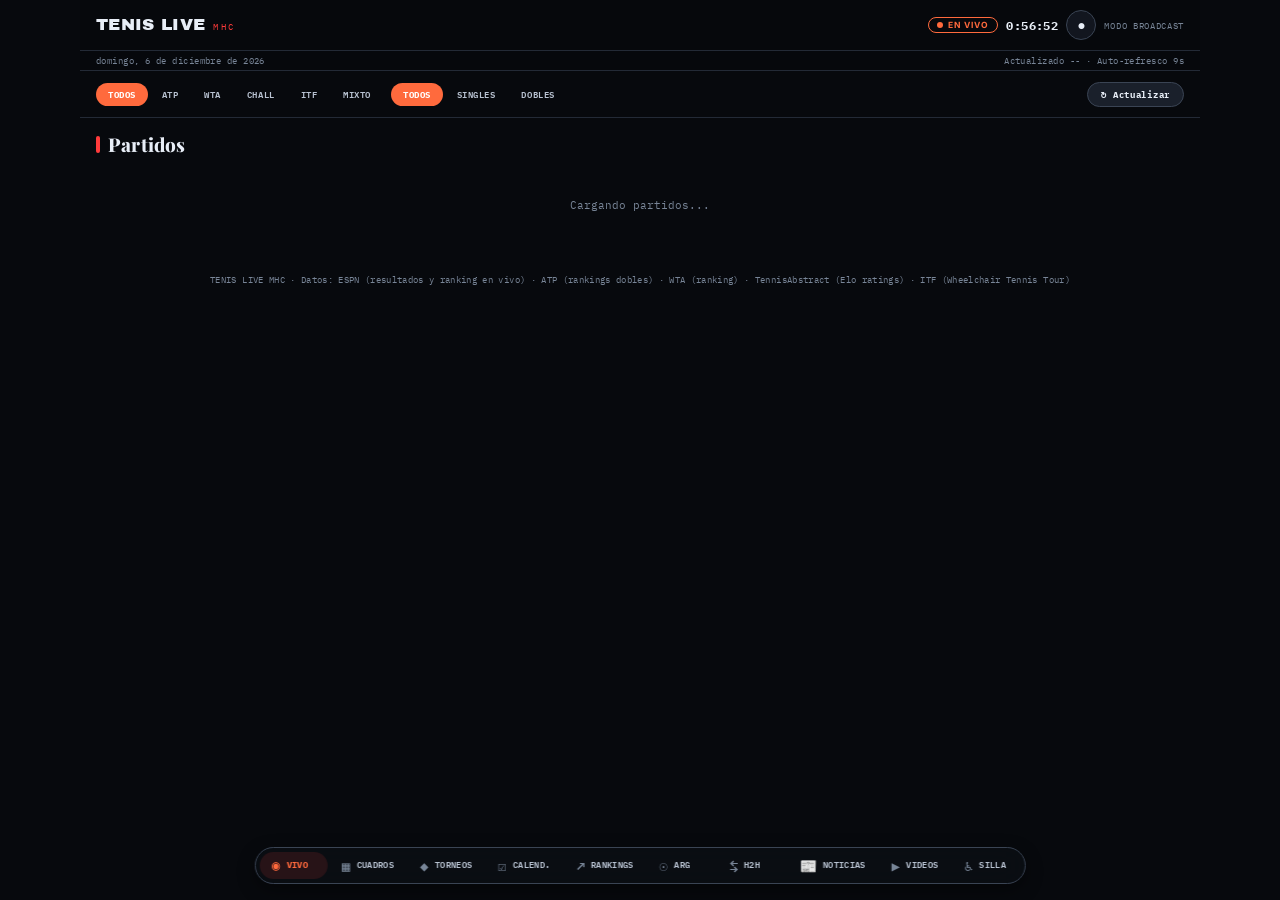
==== commit be8ad3cf: "premier nav labels finos (weight 400) v104" ====
--- a/web-github/index.html
+++ b/web-github/index.html
@@ -6,7 +6,7 @@
 <meta name="theme-color" content="#0b0e14">
 <title>TENIS LIVE MHC</title>
 <link rel="icon" id="faviconLink" href="data:image/svg+xml,<svg xmlns='http://www.w3.org/2000/svg' viewBox='0 0 100 100'><defs><radialGradient id='g' cx='35%25' cy='28%25' r='85%25'><stop offset='0%25' stop-color='%23f7ff72'/><stop offset='45%25' stop-color='%23d8f63c'/><stop offset='100%25' stop-color='%239dbd20'/></radialGradient></defs><circle cx='50' cy='50' r='46' fill='url(%23g)'/><path d='M50 4 C 76 34, 76 66, 50 96' fill='none' stroke='%23ffffff' stroke-width='6' stroke-linecap='round'/><path d='M50 4 C 24 34, 24 66, 50 96' fill='none' stroke='%23ffffff' stroke-width='6' stroke-linecap='round'/><circle cx='50' cy='50' r='46' fill='none' stroke='rgba(0,0,0,0.25)' stroke-width='1.5'/></svg>">
-  <link rel="stylesheet" href="style.css?v=103">
+  <link rel="stylesheet" href="style.css?v=104">
   <link rel="manifest" href="manifest.json">
   <meta name="apple-mobile-web-app-capable" content="yes">
   <meta name="apple-mobile-web-app-status-bar-style" content="default">
--- a/web-github/style.css
+++ b/web-github/style.css
@@ -1905,6 +1905,12 @@
 body[data-mode='premier'] .th-logo { filter: none; }
 body[data-mode='premier'] ::selection { background: #b49058; color: #000000; }
 body[data-mode='premier'] a { color: #216ba5; }
+body[data-mode='premier'] .nav-item { color: #ffffff; font-weight: 700; }
+body[data-mode='premier'] .nav-item .ic { color: #f5efe4; }
+body[data-mode='premier'] .nav-item .lb { color: #ffffff; }
+body[data-mode='premier'] .nav-item:hover { color: #ffffff; background: rgba(255, 255, 255, 0.08); }
+body[data-mode='premier'] .nav-item:hover .ic { color: #ffffff; }
+body[data-mode='premier'] .nav-item:hover .lb { color: #ffffff; }
 
 /* ============================================================ */
 
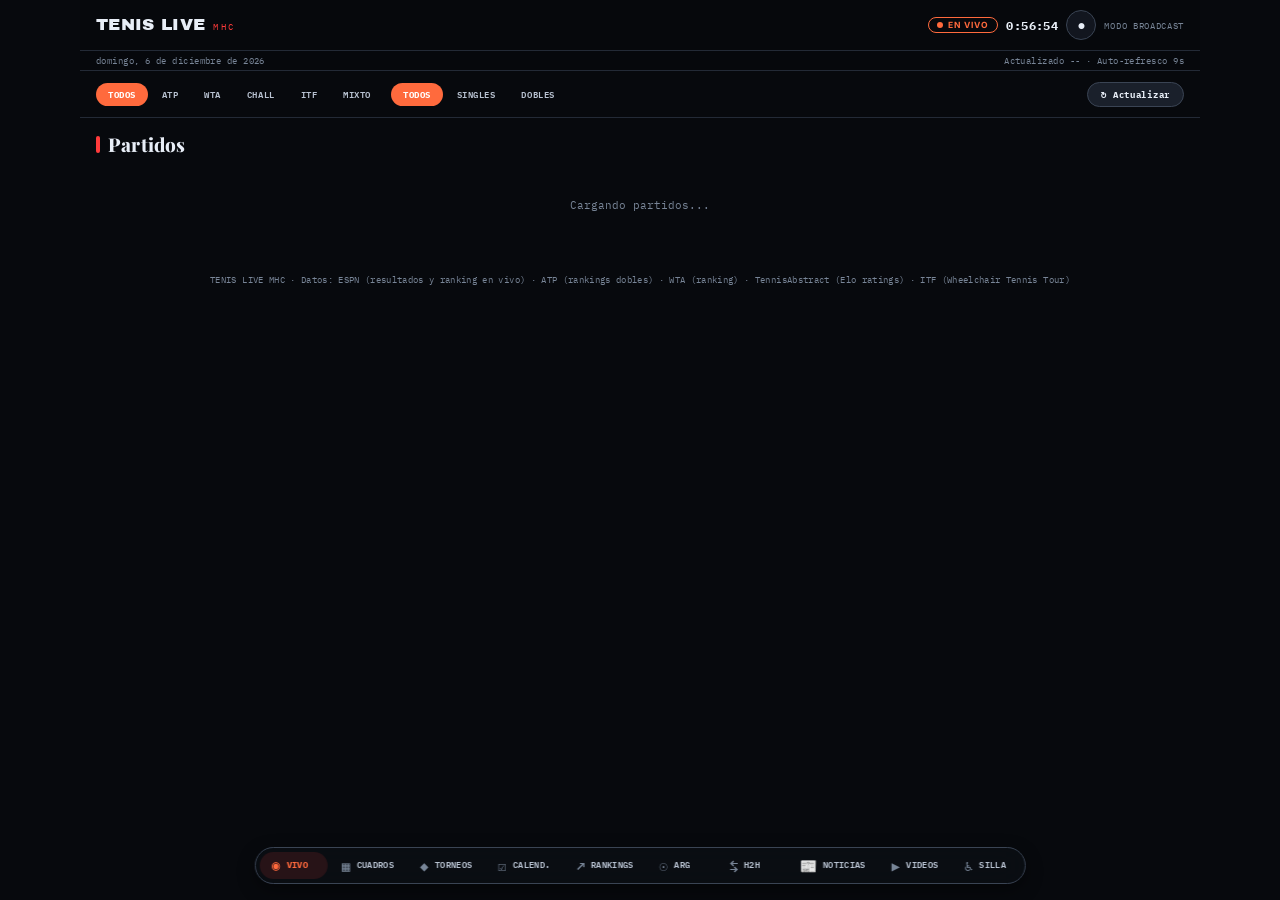
==== commit a9f3c831: "fix PUNTO en vivo: Sofascore PBP prioritario + map ids v127" ====
--- a/web-github/index.html
+++ b/web-github/index.html
@@ -196,7 +196,7 @@
   </div>
 </div>
 
-<script src="app.js?v=126"></script>
+<script src="app.js?v=127"></script>
 <script>
 if ('serviceWorker' in navigator) {
   navigator.serviceWorker.register('/service-worker.js').catch(function() {});
--- a/web-github/style.css
+++ b/web-github/style.css
@@ -1905,9 +1905,9 @@
 body[data-mode='premier'] .th-logo { filter: none; }
 body[data-mode='premier'] ::selection { background: #b49058; color: #000000; }
 body[data-mode='premier'] a { color: #216ba5; }
-body[data-mode='premier'] .nav-item { color: #ffffff; font-weight: 700; }
+body[data-mode='premier'] .nav-item { color: #ffffff; font-weight: 400; }
 body[data-mode='premier'] .nav-item .ic { color: #f5efe4; }
-body[data-mode='premier'] .nav-item .lb { color: #ffffff; }
+body[data-mode='premier'] .nav-item .lb { color: #ffffff; font-weight: 400; }
 body[data-mode='premier'] .nav-item:hover { color: #ffffff; background: rgba(255, 255, 255, 0.08); }
 body[data-mode='premier'] .nav-item:hover .ic { color: #ffffff; }
 body[data-mode='premier'] .nav-item:hover .lb { color: #ffffff; }
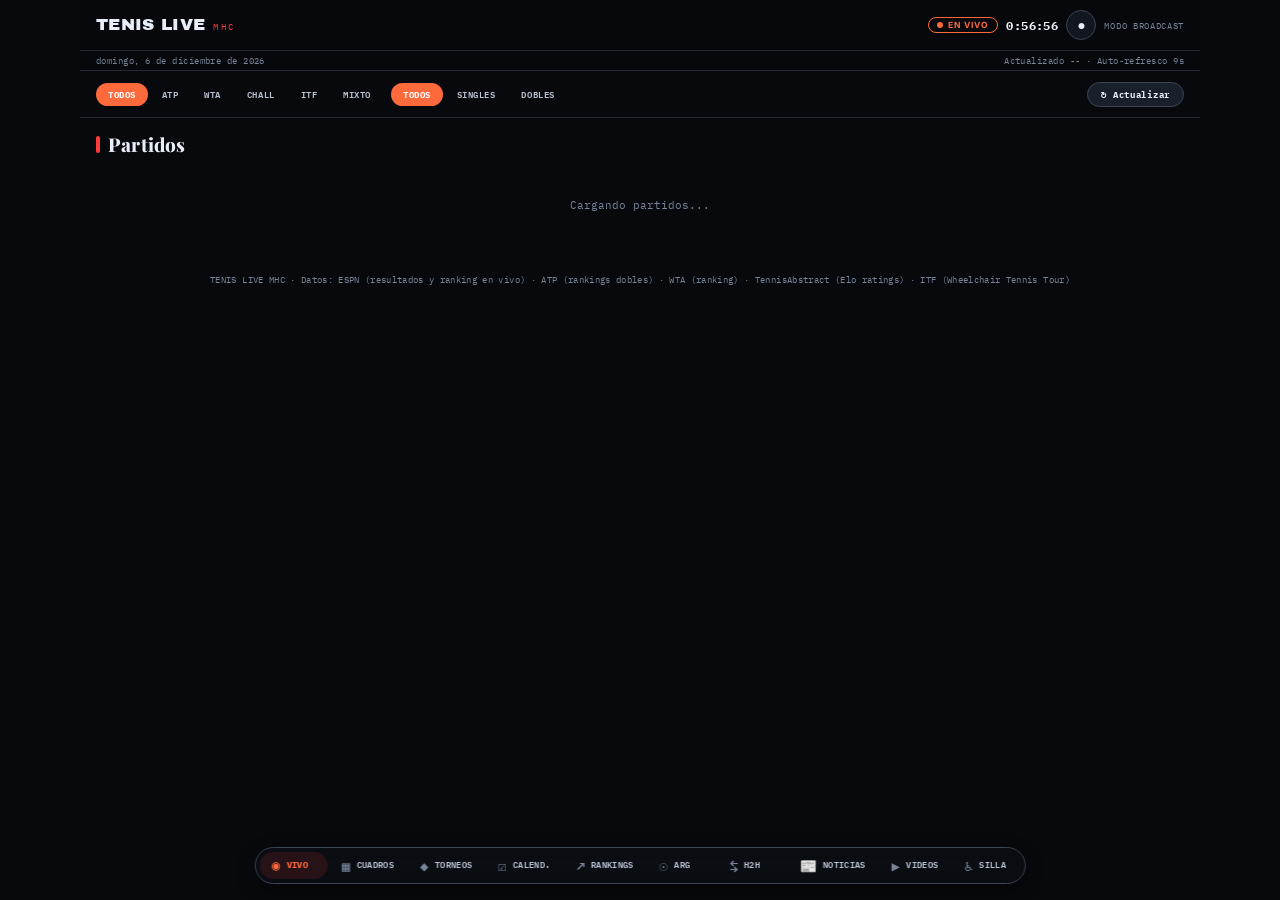
==== commit 23e5a58a: "tema tenipo (v105/v128)" ====
--- a/web-github/index.html
+++ b/web-github/index.html
@@ -6,7 +6,7 @@
 <meta name="theme-color" content="#0b0e14">
 <title>TENIS LIVE MHC</title>
 <link rel="icon" id="faviconLink" href="data:image/svg+xml,<svg xmlns='http://www.w3.org/2000/svg' viewBox='0 0 100 100'><defs><radialGradient id='g' cx='35%25' cy='28%25' r='85%25'><stop offset='0%25' stop-color='%23f7ff72'/><stop offset='45%25' stop-color='%23d8f63c'/><stop offset='100%25' stop-color='%239dbd20'/></radialGradient></defs><circle cx='50' cy='50' r='46' fill='url(%23g)'/><path d='M50 4 C 76 34, 76 66, 50 96' fill='none' stroke='%23ffffff' stroke-width='6' stroke-linecap='round'/><path d='M50 4 C 24 34, 24 66, 50 96' fill='none' stroke='%23ffffff' stroke-width='6' stroke-linecap='round'/><circle cx='50' cy='50' r='46' fill='none' stroke='rgba(0,0,0,0.25)' stroke-width='1.5'/></svg>">
-  <link rel="stylesheet" href="style.css?v=104">
+  <link rel="stylesheet" href="style.css?v=105">
   <link rel="manifest" href="manifest.json">
   <meta name="apple-mobile-web-app-capable" content="yes">
   <meta name="apple-mobile-web-app-status-bar-style" content="default">
@@ -14,7 +14,7 @@
   <link rel="apple-touch-icon" href="icons/apple-touch-icon.png">
   <link rel="preconnect" href="https://fonts.googleapis.com">
   <link rel="preconnect" href="https://fonts.gstatic.com" crossorigin>
-  <link href="https://fonts.googleapis.com/css2?family=Archivo+Black&family=Bebas+Neue&family=Orbitron:wght@400;500;700;900&family=Playfair+Display:ital,wght@0,500;0,600;0,700;0,800;0,900;1,500;1,600&family=Inter:wght@400;500;600;700;800&family=IBM+Plex+Mono:wght@400;500;600;700&display=swap" rel="stylesheet">
+  <link href="https://fonts.googleapis.com/css2?family=Archivo+Black&family=Bebas+Neue&family=Orbitron:wght@400;500;700;900&family=Playfair+Display:ital,wght@0,500;0,600;0,700;0,800;0,900;1,500;1,600&family=Inter:wght@400;500;600;700;800&family=IBM+Plex+Mono:wght@400;500;600;700&family=Roboto:ital,wght@0,100..900;1,100..900&display=swap" rel="stylesheet">
 </head>
 <body data-mode="broadcast">
 
@@ -196,7 +196,7 @@
   </div>
 </div>
 
-<script src="app.js?v=127"></script>
+<script src="app.js?v=128"></script>
 <script>
 if ('serviceWorker' in navigator) {
   navigator.serviceWorker.register('/service-worker.js').catch(function() {});
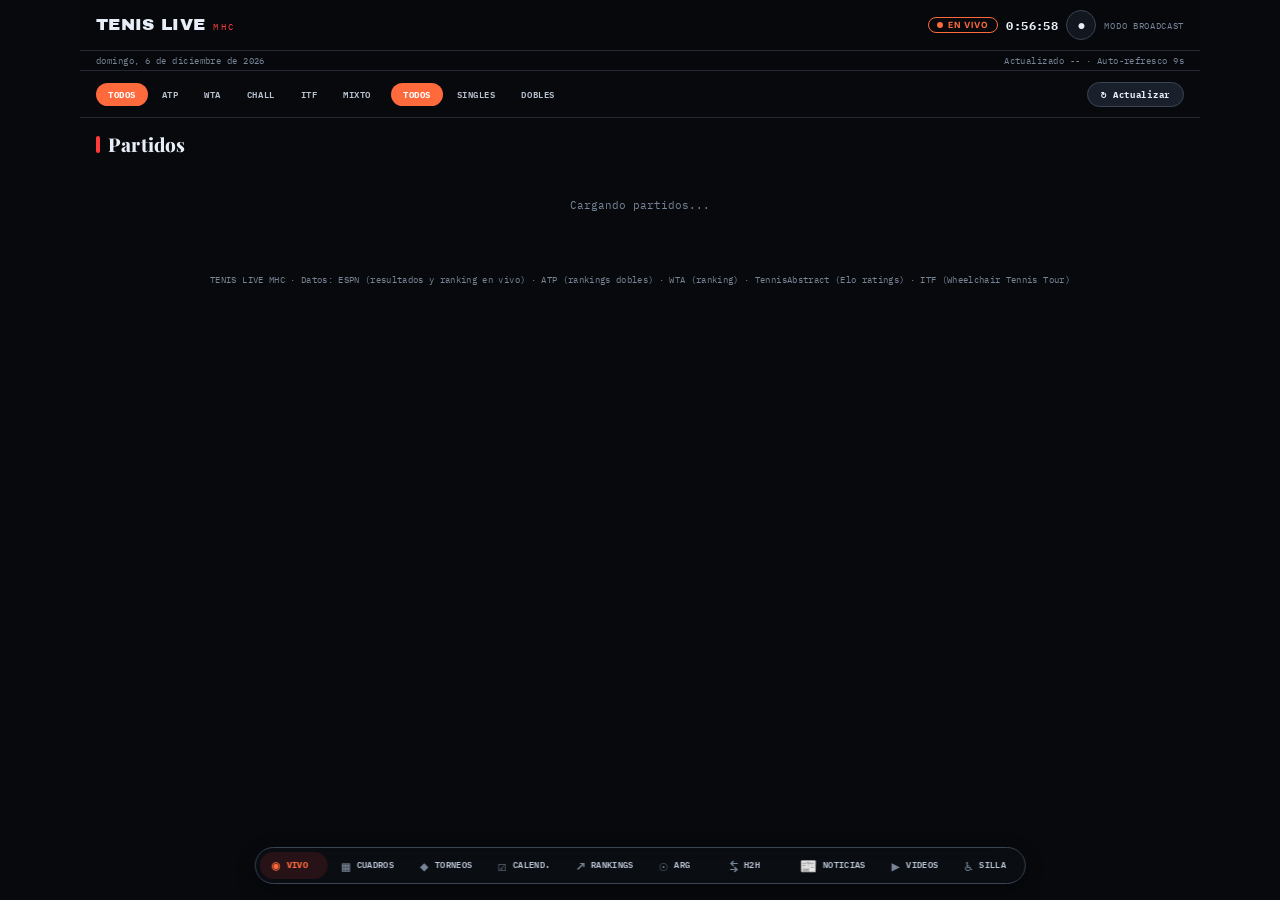
==== commit 8b83b6ec: "tema black (v106/v129) + tiebreak var(--ink)" ====
--- a/web-github/index.html
+++ b/web-github/index.html
@@ -6,7 +6,7 @@
 <meta name="theme-color" content="#0b0e14">
 <title>TENIS LIVE MHC</title>
 <link rel="icon" id="faviconLink" href="data:image/svg+xml,<svg xmlns='http://www.w3.org/2000/svg' viewBox='0 0 100 100'><defs><radialGradient id='g' cx='35%25' cy='28%25' r='85%25'><stop offset='0%25' stop-color='%23f7ff72'/><stop offset='45%25' stop-color='%23d8f63c'/><stop offset='100%25' stop-color='%239dbd20'/></radialGradient></defs><circle cx='50' cy='50' r='46' fill='url(%23g)'/><path d='M50 4 C 76 34, 76 66, 50 96' fill='none' stroke='%23ffffff' stroke-width='6' stroke-linecap='round'/><path d='M50 4 C 24 34, 24 66, 50 96' fill='none' stroke='%23ffffff' stroke-width='6' stroke-linecap='round'/><circle cx='50' cy='50' r='46' fill='none' stroke='rgba(0,0,0,0.25)' stroke-width='1.5'/></svg>">
-  <link rel="stylesheet" href="style.css?v=105">
+  <link rel="stylesheet" href="style.css?v=106">
   <link rel="manifest" href="manifest.json">
   <meta name="apple-mobile-web-app-capable" content="yes">
   <meta name="apple-mobile-web-app-status-bar-style" content="default">
@@ -196,7 +196,7 @@
   </div>
 </div>
 
-<script src="app.js?v=128"></script>
+<script src="app.js?v=129"></script>
 <script>
 if ('serviceWorker' in navigator) {
   navigator.serviceWorker.register('/service-worker.js').catch(function() {});
--- a/web-github/style.css
+++ b/web-github/style.css
@@ -1911,6 +1911,114 @@
 body[data-mode='premier'] .nav-item:hover { color: #ffffff; background: rgba(255, 255, 255, 0.08); }
 body[data-mode='premier'] .nav-item:hover .ic { color: #ffffff; }
 body[data-mode='premier'] .nav-item:hover .lb { color: #ffffff; }
+body[data-mode='tenipo'] {
+  --paper: #243544;
+  --paper-2: #1f2e3c;
+  --paper-3: #2e4456;
+  --ink: #e6ecf2;
+  --ink-2: #bbb;
+  --muted: #647280;
+  --hairline: #334250;
+  --hairline-dark: #3d5f81;
+  --red: #bb4;
+  --red-dark: #8a7610;
+  --red-vivo: #eb4d4b;
+  --red-soft: rgba(187, 187, 68, 0.12);
+  --green: #6ab04c;
+  --amber: #bb4;
+  --blue: #2278b5;
+  --shadow: none;
+  --live: #eb4d4b;
+  --warn: #8a8f98;
+  --bg: #1b2935;
+  --display: 'Roboto', 'Inter', sans-serif;
+  --serif: 'Roboto', 'Playfair Display', serif;
+  --mono: 'Roboto', 'IBM Plex Mono', monospace;
+}
+body[data-mode='tenipo'] .sb-logo {
+  font-family: var(--display);
+  font-weight: 900;
+  letter-spacing: 0.08em;
+  color: #fff;
+  -webkit-text-fill-color: #fff;
+  background: none;
+  -webkit-background-clip: initial;
+  background-clip: initial;
+}
+body[data-mode='tenipo'] .sb-logo-sub {
+  font-family: var(--display);
+  color: #bb4;
+  letter-spacing: 0.3em;
+  text-transform: uppercase;
+}
+body[data-mode='tenipo'] .mode-label { color: #bb4; font-family: var(--display); letter-spacing: 0.18em; text-transform: uppercase; }
+body[data-mode='tenipo'] .nav-item { color: #bbb; }
+body[data-mode='tenipo'] .nav-item .lb { color: #bbb; }
+body[data-mode='tenipo'] .nav-item.active {
+  border-left-color: #bb4;
+  color: #fff;
+  background: rgba(187, 187, 68, 0.12);
+}
+body[data-mode='tenipo'] .seg-btn.active,
+body[data-mode='tenipo'] .round-chip.active,
+body[data-mode='tenipo'] .h2h-go,
+body[data-mode='tenipo'] .btn-refresh {
+  background: #bb4;
+  color: #1b2935;
+  border-color: #bb4;
+  text-transform: uppercase;
+}
+body[data-mode='tenipo'] .lv-btn.active,
+body[data-mode='tenipo'] .badge.live,
+body[data-mode='tenipo'] .wc-live-badge {
+  background: #eb4d4b;
+  color: #fff;
+  border-color: #eb4d4b;
+}
+body[data-mode='tenipo'] .set.live-set {
+  background: #bb4;
+  color: #1b2935;
+  border-color: #bb4;
+}
+body[data-mode='tenipo'] .badge.final {
+  background: #334250;
+  color: #bbb;
+  border-color: #3d5f81;
+}
+body[data-mode='tenipo'] .seed-badge {
+  background: #bb4;
+  color: #1b2935;
+  border-color: #bb4;
+  font-weight: 700;
+}
+body[data-mode='tenipo'] .set.win,
+body[data-mode='tenipo'] .pname.winner::after,
+body[data-mode='tenipo'] .rank-section-title {
+  color: #6ab04c;
+}
+body[data-mode='tenipo'] .r-move.up { color: #6ab04c; }
+body[data-mode='tenipo'] .r-move.down { color: #eb4d4b; }
+body[data-mode='tenipo'] .th-tier { color: #2278b5; }
+body[data-mode='tenipo'] .cal-m,
+body[data-mode='tenipo'] h2,
+body[data-mode='tenipo'] h4 { font-family: var(--serif); letter-spacing: 0.05em; }
+body[data-mode='tenipo'] .match {
+  border: 2px solid #3d5f81;
+  background: #243544;
+  border-radius: 8px;
+}
+body[data-mode='tenipo'] .draw-board {
+  border: 2px solid #3d5f81;
+  background: #243544;
+  border-radius: 8px;
+}
+body[data-mode='tenipo'] .match.live {
+  border-color: #bb4;
+  background: linear-gradient(90deg, rgba(187, 187, 68, 0.14), transparent 45%);
+}
+body[data-mode='tenipo'] .th-logo { filter: none; }
+body[data-mode='tenipo'] ::selection { background: #bb4; color: #1b2935; }
+body[data-mode='tenipo'] a { color: #2278b5; }
 
 /* ============================================================ */
 
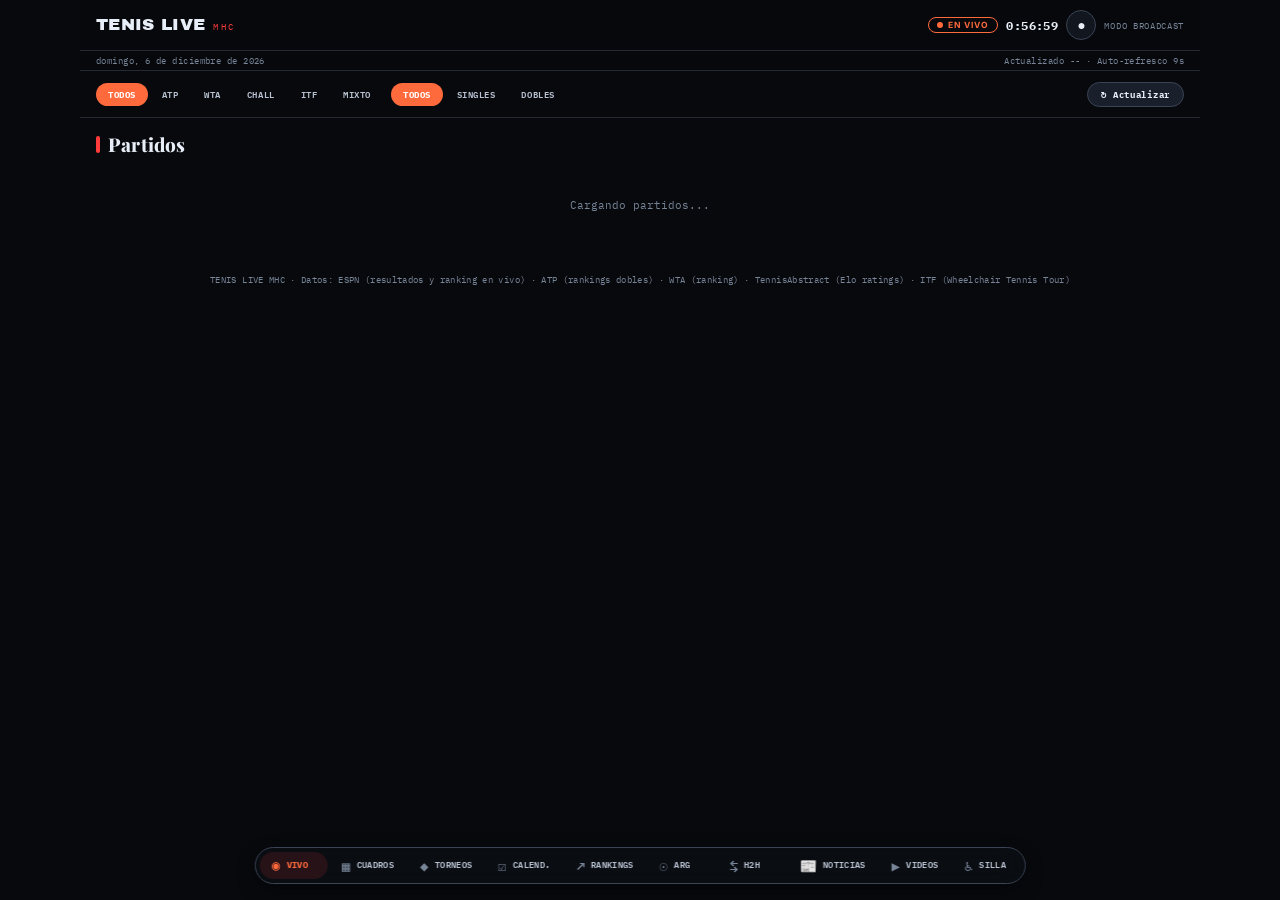
==== commit c4ab22b7: "tiebreak: blanco en todos los temas, rojo en black (css v107)" ====
--- a/web-github/index.html
+++ b/web-github/index.html
@@ -6,7 +6,7 @@
 <meta name="theme-color" content="#0b0e14">
 <title>TENIS LIVE MHC</title>
 <link rel="icon" id="faviconLink" href="data:image/svg+xml,<svg xmlns='http://www.w3.org/2000/svg' viewBox='0 0 100 100'><defs><radialGradient id='g' cx='35%25' cy='28%25' r='85%25'><stop offset='0%25' stop-color='%23f7ff72'/><stop offset='45%25' stop-color='%23d8f63c'/><stop offset='100%25' stop-color='%239dbd20'/></radialGradient></defs><circle cx='50' cy='50' r='46' fill='url(%23g)'/><path d='M50 4 C 76 34, 76 66, 50 96' fill='none' stroke='%23ffffff' stroke-width='6' stroke-linecap='round'/><path d='M50 4 C 24 34, 24 66, 50 96' fill='none' stroke='%23ffffff' stroke-width='6' stroke-linecap='round'/><circle cx='50' cy='50' r='46' fill='none' stroke='rgba(0,0,0,0.25)' stroke-width='1.5'/></svg>">
-  <link rel="stylesheet" href="style.css?v=106">
+  <link rel="stylesheet" href="style.css?v=107">
   <link rel="manifest" href="manifest.json">
   <meta name="apple-mobile-web-app-capable" content="yes">
   <meta name="apple-mobile-web-app-status-bar-style" content="default">
--- a/web-github/style.css
+++ b/web-github/style.css
@@ -2019,6 +2019,106 @@
 body[data-mode='tenipo'] .th-logo { filter: none; }
 body[data-mode='tenipo'] ::selection { background: #bb4; color: #1b2935; }
 body[data-mode='tenipo'] a { color: #2278b5; }
+body[data-mode='black'] {
+  --paper: #000000;
+  --paper-2: #000000;
+  --paper-3: #000000;
+  --ink: #f2efe9;
+  --ink-2: #f2efe9;
+  --muted: #c9c6bf;
+  --hairline: #f2efe9;
+  --hairline-dark: #f2efe9;
+  --red: #f2efe9;
+  --red-dark: #f2efe9;
+  --red-vivo: #f2efe9;
+  --red-soft: rgba(242, 239, 233, 0.10);
+  --green: #f2efe9;
+  --amber: #f2efe9;
+  --blue: #f2efe9;
+  --shadow: none;
+  --live: #f2efe9;
+  --warn: #f2efe9;
+  --bg: #000000;
+}
+body[data-mode='black'] .sb-logo {
+  color: #f2efe9;
+  -webkit-text-fill-color: #f2efe9;
+  background: none;
+  -webkit-background-clip: initial;
+  background-clip: initial;
+  font-weight: 900;
+}
+body[data-mode='black'] .sb-logo-sub { color: #f2efe9; }
+body[data-mode='black'] .mode-label { color: #f2efe9; }
+body[data-mode='black'] .nav-item { color: #f2efe9; }
+body[data-mode='black'] .nav-item .ic { color: #f2efe9; }
+body[data-mode='black'] .nav-item .lb { color: #f2efe9; }
+body[data-mode='black'] .nav-item.active {
+  border-left-color: #f2efe9;
+  color: #f2efe9;
+  background: rgba(242, 239, 233, 0.10);
+}
+body[data-mode='black'] .seg-btn.active,
+body[data-mode='black'] .lv-btn.active,
+body[data-mode='black'] .round-chip.active,
+body[data-mode='black'] .h2h-go,
+body[data-mode='black'] .btn-refresh {
+  background: #f2efe9;
+  color: #000000;
+  border-color: #f2efe9;
+  font-weight: 700;
+}
+body[data-mode='black'] .badge.live,
+body[data-mode='black'] .set.live-set,
+body[data-mode='black'] .wc-live-badge {
+  background: #f2efe9;
+  color: #000000;
+  border-color: #f2efe9;
+}
+body[data-mode='black'] .badge.final {
+  background: #000000;
+  color: #f2efe9;
+  border: 2px solid #f2efe9;
+}
+body[data-mode='black'] .seed-badge {
+  background: #f2efe9;
+  color: #000000;
+  border: 2px solid #f2efe9;
+  font-weight: 700;
+}
+body[data-mode='black'] .set.win,
+body[data-mode='black'] .pname.winner::after,
+body[data-mode='black'] .rank-section-title {
+  color: #f2efe9;
+}
+body[data-mode='black'] .r-move.up { color: #f2efe9; }
+body[data-mode='black'] .r-move.down { color: #f2efe9; }
+body[data-mode='black'] .th-tier { color: #f2efe9; }
+body[data-mode='black'] h2,
+body[data-mode='black'] h4 { font-weight: 700; }
+body[data-mode='black'] .match,
+body[data-mode='black'] .draw-board,
+body[data-mode='black'] .news-card,
+body[data-mode='black'] .video-card,
+body[data-mode='black'] .wc-res-card,
+body[data-mode='black'] .col-card,
+body[data-mode='black'] .ct-card,
+body[data-mode='black'] .stats-board,
+body[data-mode='black'] .calendar,
+body[data-mode='black'] .cal-block,
+body[data-mode='black'] .h2h-block,
+body[data-mode='black'] .rank-table-wrap,
+body[data-mode='black'] .tour-block {
+  border: 6px solid #f2efe9;
+}
+body[data-mode='black'] .match.live {
+  border-color: #f2efe9;
+  background: linear-gradient(90deg, rgba(242, 239, 233, 0.12), transparent 45%);
+}
+body[data-mode='black'] .tb { color: #ff2020; }
+body[data-mode='black'] .th-logo { filter: none; }
+body[data-mode='black'] ::selection { background: #f2efe9; color: #000000; }
+body[data-mode='black'] a { color: #f2efe9; }
 
 /* ============================================================ */
 
@@ -2416,7 +2516,7 @@
   background: var(--live); color: #fff; border-color: transparent;
   font-size: 14px;
 }
-.tb { font-size: 8px; color: var(--muted); }
+.tb { font-size: 8px; color: #ffffff; }
 
 .scores { font-family: var(--mono); font-size: 9px; color: var(--muted); }
 .scores .time { display: inline-block; padding: 1px 5px; border: 1px solid var(--hairline-dark); border-radius: 999px; font-size: 8.5px; }
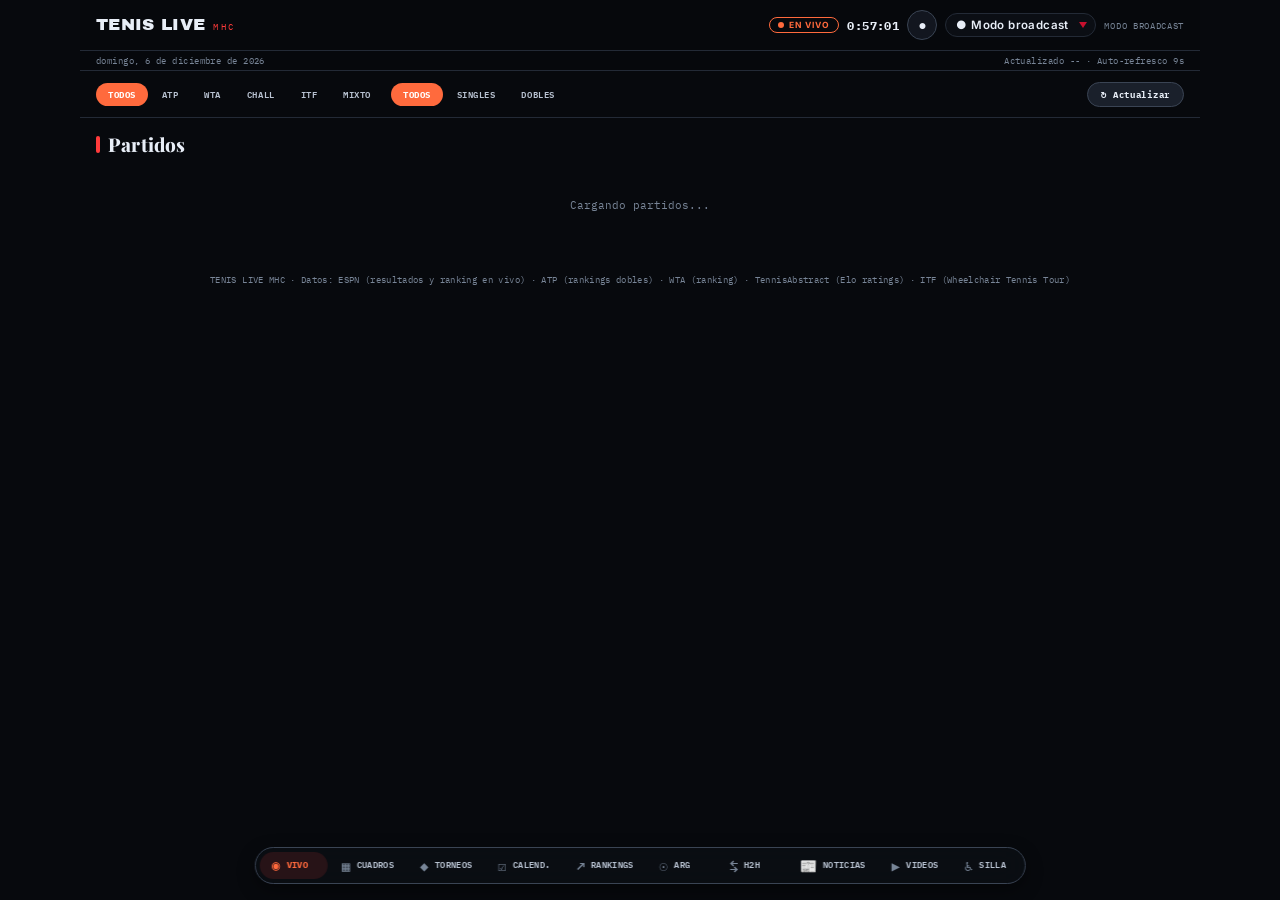
==== commit db037c88: "tema lavercup fuera + tiebreak NOW azul + filtro de temas (modeSelect)" ====
--- a/web-github/index.html
+++ b/web-github/index.html
@@ -6,7 +6,7 @@
 <meta name="theme-color" content="#0b0e14">
 <title>TENIS LIVE MHC</title>
 <link rel="icon" id="faviconLink" href="data:image/svg+xml,<svg xmlns='http://www.w3.org/2000/svg' viewBox='0 0 100 100'><defs><radialGradient id='g' cx='35%25' cy='28%25' r='85%25'><stop offset='0%25' stop-color='%23f7ff72'/><stop offset='45%25' stop-color='%23d8f63c'/><stop offset='100%25' stop-color='%239dbd20'/></radialGradient></defs><circle cx='50' cy='50' r='46' fill='url(%23g)'/><path d='M50 4 C 76 34, 76 66, 50 96' fill='none' stroke='%23ffffff' stroke-width='6' stroke-linecap='round'/><path d='M50 4 C 24 34, 24 66, 50 96' fill='none' stroke='%23ffffff' stroke-width='6' stroke-linecap='round'/><circle cx='50' cy='50' r='46' fill='none' stroke='rgba(0,0,0,0.25)' stroke-width='1.5'/></svg>">
-  <link rel="stylesheet" href="style.css?v=107">
+  <link rel="stylesheet" href="style.css?v=108">
   <link rel="manifest" href="manifest.json">
   <meta name="apple-mobile-web-app-capable" content="yes">
   <meta name="apple-mobile-web-app-status-bar-style" content="default">
@@ -28,7 +28,7 @@
     <div class="appbar-right">
       <span id="livePill" class="live-pill"><span class="dot"></span> EN VIVO</span>
       <span class="clock"><span id="clock">--:--:--</span></span>
-      <button id="themeToggle" class="theme-toggle" title="Tema broadcast / claro">&#9679;</button>
+      <button id="themeToggle" class="theme-toggle" title="Tema broadcast / claro">&#9679;</button> <select id="modeSelect" class="mode-select" title="Filtro de temas"></select>
       <span id="modeLabel" class="mode-label">Modo broadcast</span>
     </div>
   </header>
@@ -196,7 +196,7 @@
   </div>
 </div>
 
-<script src="app.js?v=129"></script>
+<script src="app.js?v=131"></script>
 <script>
 if ('serviceWorker' in navigator) {
   navigator.serviceWorker.register('/service-worker.js').catch(function() {});
--- a/web-github/style.css
+++ b/web-github/style.css
@@ -789,6 +789,31 @@
 body[data-mode='tennis'] .nav-item.active { border-left: 0; background: rgba(0, 0, 0, 0.08); color: #000000; font-weight: 800; }
 body[data-mode='tennis'] .nav-item.active .ic { color: #000000; }
 body[data-mode='tennis'] .theme-toggle { border: 0; }
+.mode-select {
+  flex: 0 0 auto;
+  max-width: 160px;
+  font-family: var(--sans);
+  font-size: 11.5px;
+  font-weight: 600;
+  letter-spacing: .4px;
+  color: var(--ink);
+  background: var(--paper);
+  border: 1px solid var(--hairline);
+  border-radius: 999px;
+  padding: 4px 26px 4px 10px;
+  cursor: pointer;
+  -webkit-appearance: none;
+  appearance: none;
+  background-image: url("data:image/svg+xml;utf8,<svg xmlns='http://www.w3.org/2000/svg' width='8' height='6'><path d='M0 0l4 6 4-6z' fill='%23ff6a3d'/></svg>");
+  background-repeat: no-repeat;
+  background-position: right 8px center;
+}
+html body[data-mode='claro'] .mode-select,
+html body[data-mode='broadcast'] .mode-select { background-image: url("data:image/svg+xml;utf8,<svg xmlns='http://www.w3.org/2000/svg' width='8' height='6'><path d='M0 0l4 6 4-6z' fill='%23c8102e'/></svg>"); }
+.mode-select:hover { border-color: var(--red-vivo, var(--red)); }
+.mode-select:focus { outline: none; border-color: var(--red-vivo, var(--red)); box-shadow: 0 0 0 2px var(--red-soft, rgba(255,106,61,.18)); }
+@media (max-width: 900px) { .mode-select { max-width: 118px; } }
+@media (max-width: 620px) { .appbar-right .mode-select { display: none; } }
 body[data-mode='tennis'] .cal-month-select { border: 0; background: transparent; color: #000000; }
 
 /* ============================================================
@@ -2115,7 +2140,6 @@
   border-color: #f2efe9;
   background: linear-gradient(90deg, rgba(242, 239, 233, 0.12), transparent 45%);
 }
-body[data-mode='black'] .tb { color: #ff2020; }
 body[data-mode='black'] .th-logo { filter: none; }
 body[data-mode='black'] ::selection { background: #f2efe9; color: #000000; }
 body[data-mode='black'] a { color: #f2efe9; }
@@ -2856,3 +2880,12 @@
   .match { padding: 8px 12px; }
   .h2h-modal { border-radius: var(--r-lg); border-bottom: 1px solid var(--hairline-dark); align-self: center; }
 }
+/* tiebreak .tb por modo (13/09/2026): base blanca para los demas temas, overrides especificos */
+body[data-mode='black'] .tb { color: #ff2020; }
+body[data-mode='now'] .tb { color: #2478cc; }
+body[data-mode='ring'] .tb { color: #000000; }
+body[data-mode='claro'] .tb { color: #000000; }
+body[data-mode='titanio'] .tb { color: #000000; }
+body[data-mode='tenis'] .tb { color: #000000; }
+body[data-mode='live'] .tb { color: #000000; }
+body[data-mode='wtt'] .tb { color: #000037; }
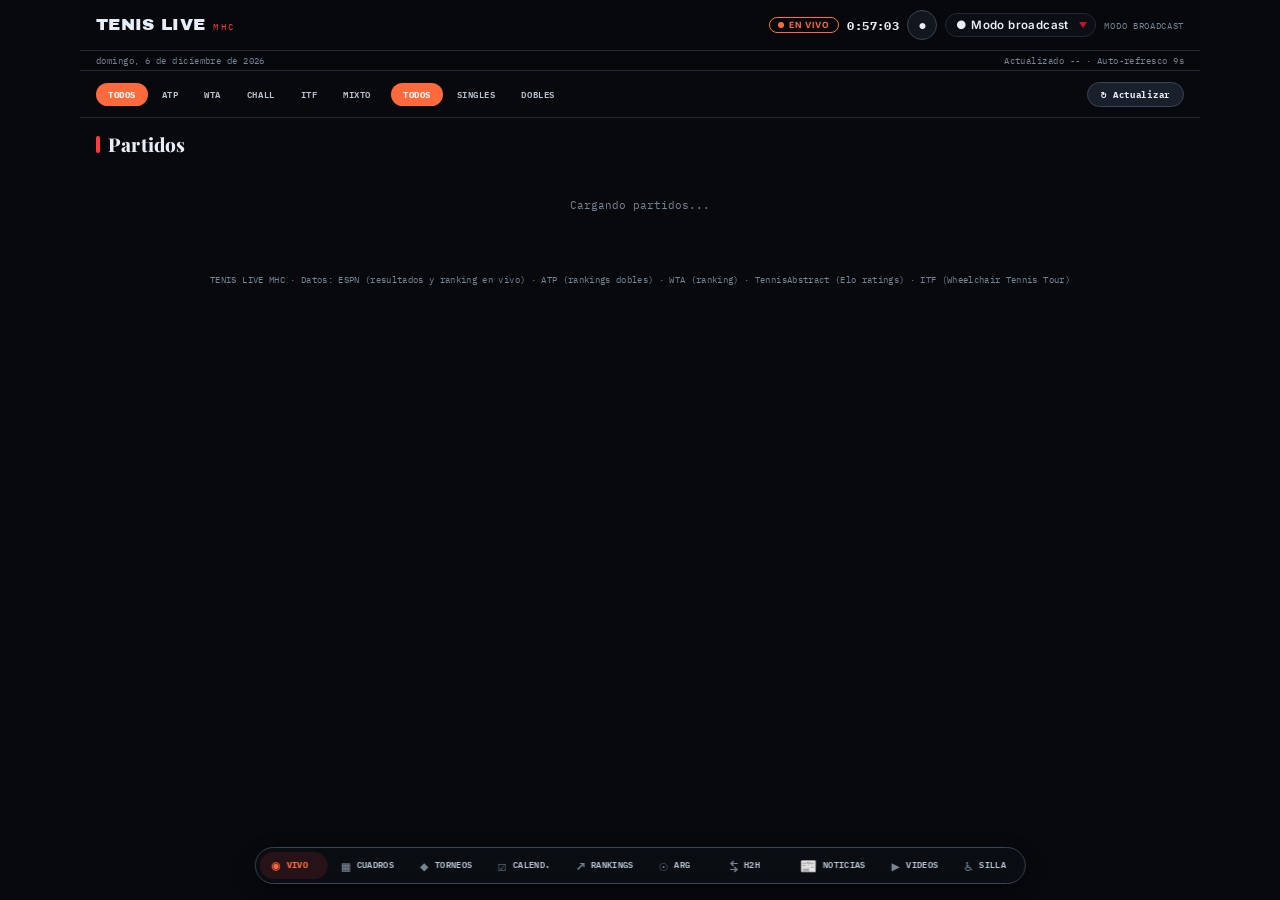
==== commit 19a144d9: "Fix tierLabel challenger/halle/guadalajara (v132)" ====
--- a/web-github/index.html
+++ b/web-github/index.html
@@ -196,7 +196,7 @@
   </div>
 </div>
 
-<script src="app.js?v=131"></script>
+<script src="app.js?v=132"></script>
 <script>
 if ('serviceWorker' in navigator) {
   navigator.serviceWorker.register('/service-worker.js').catch(function() {});
